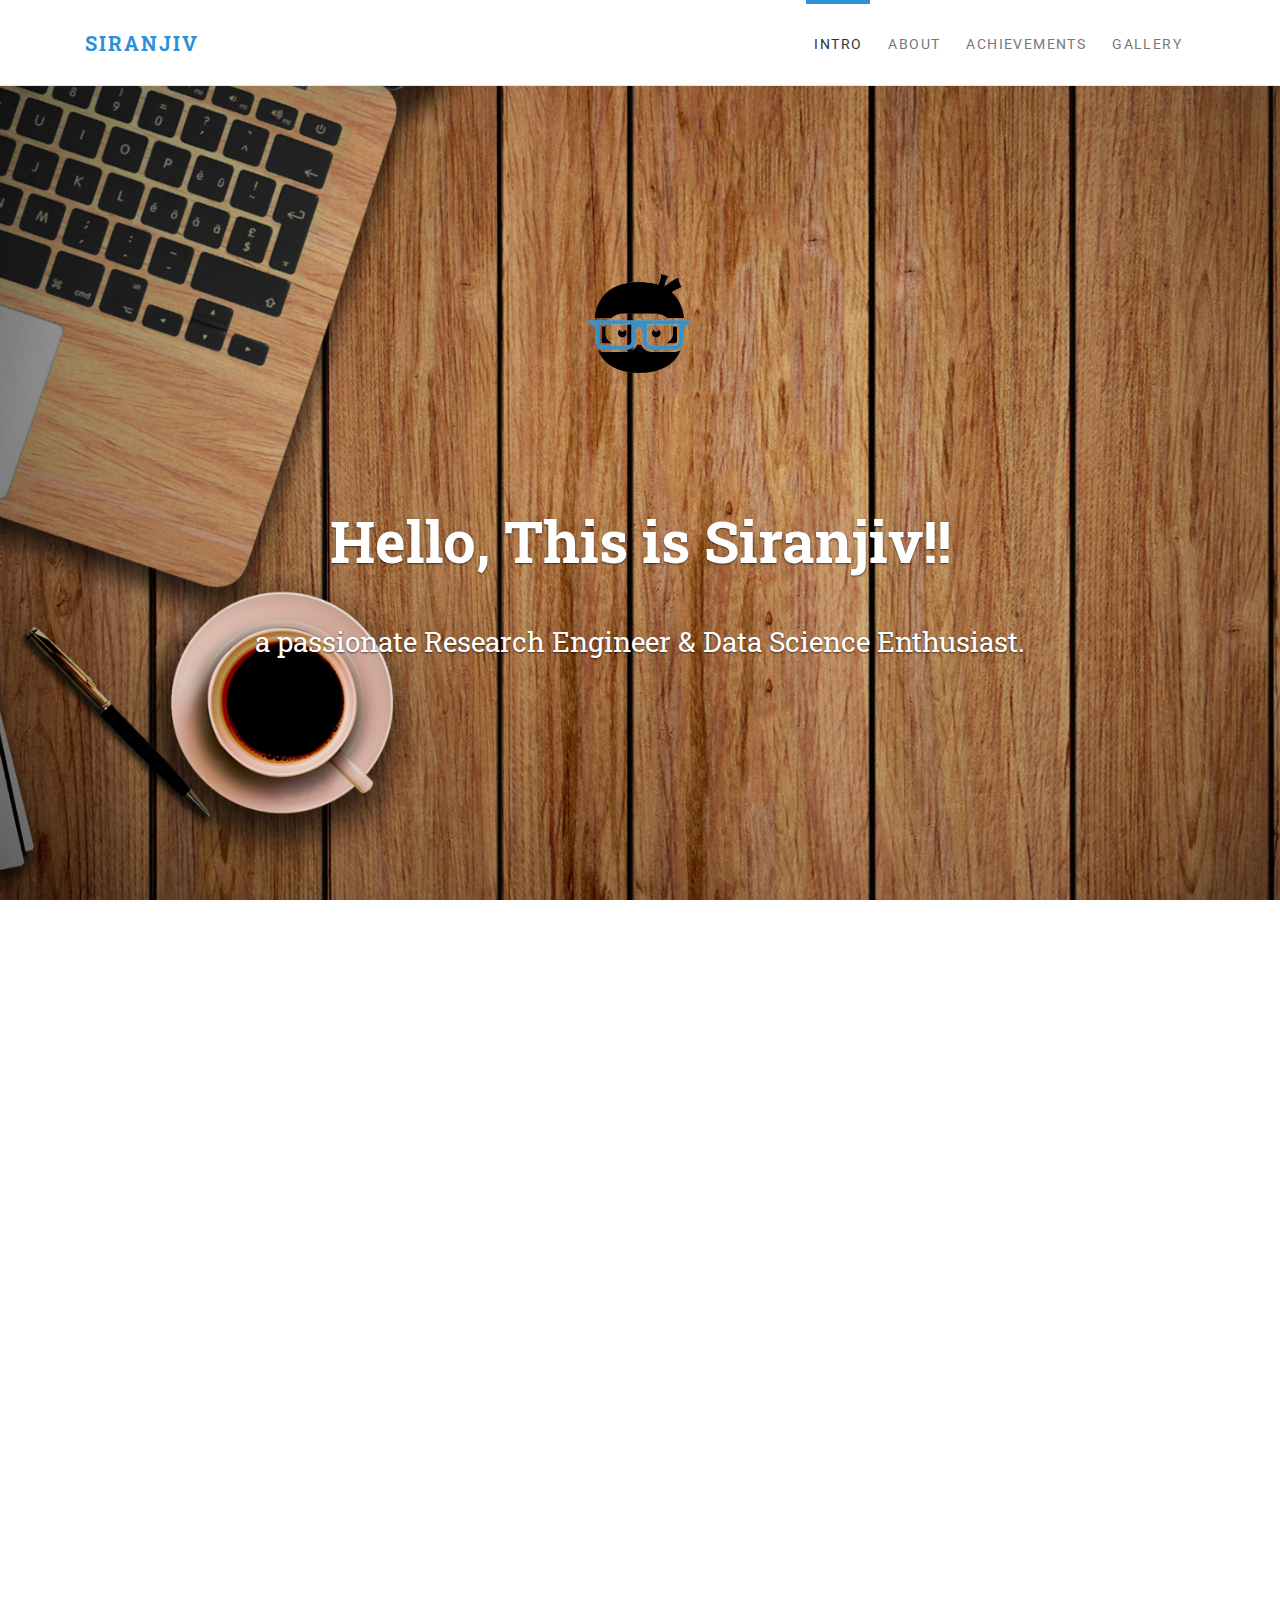
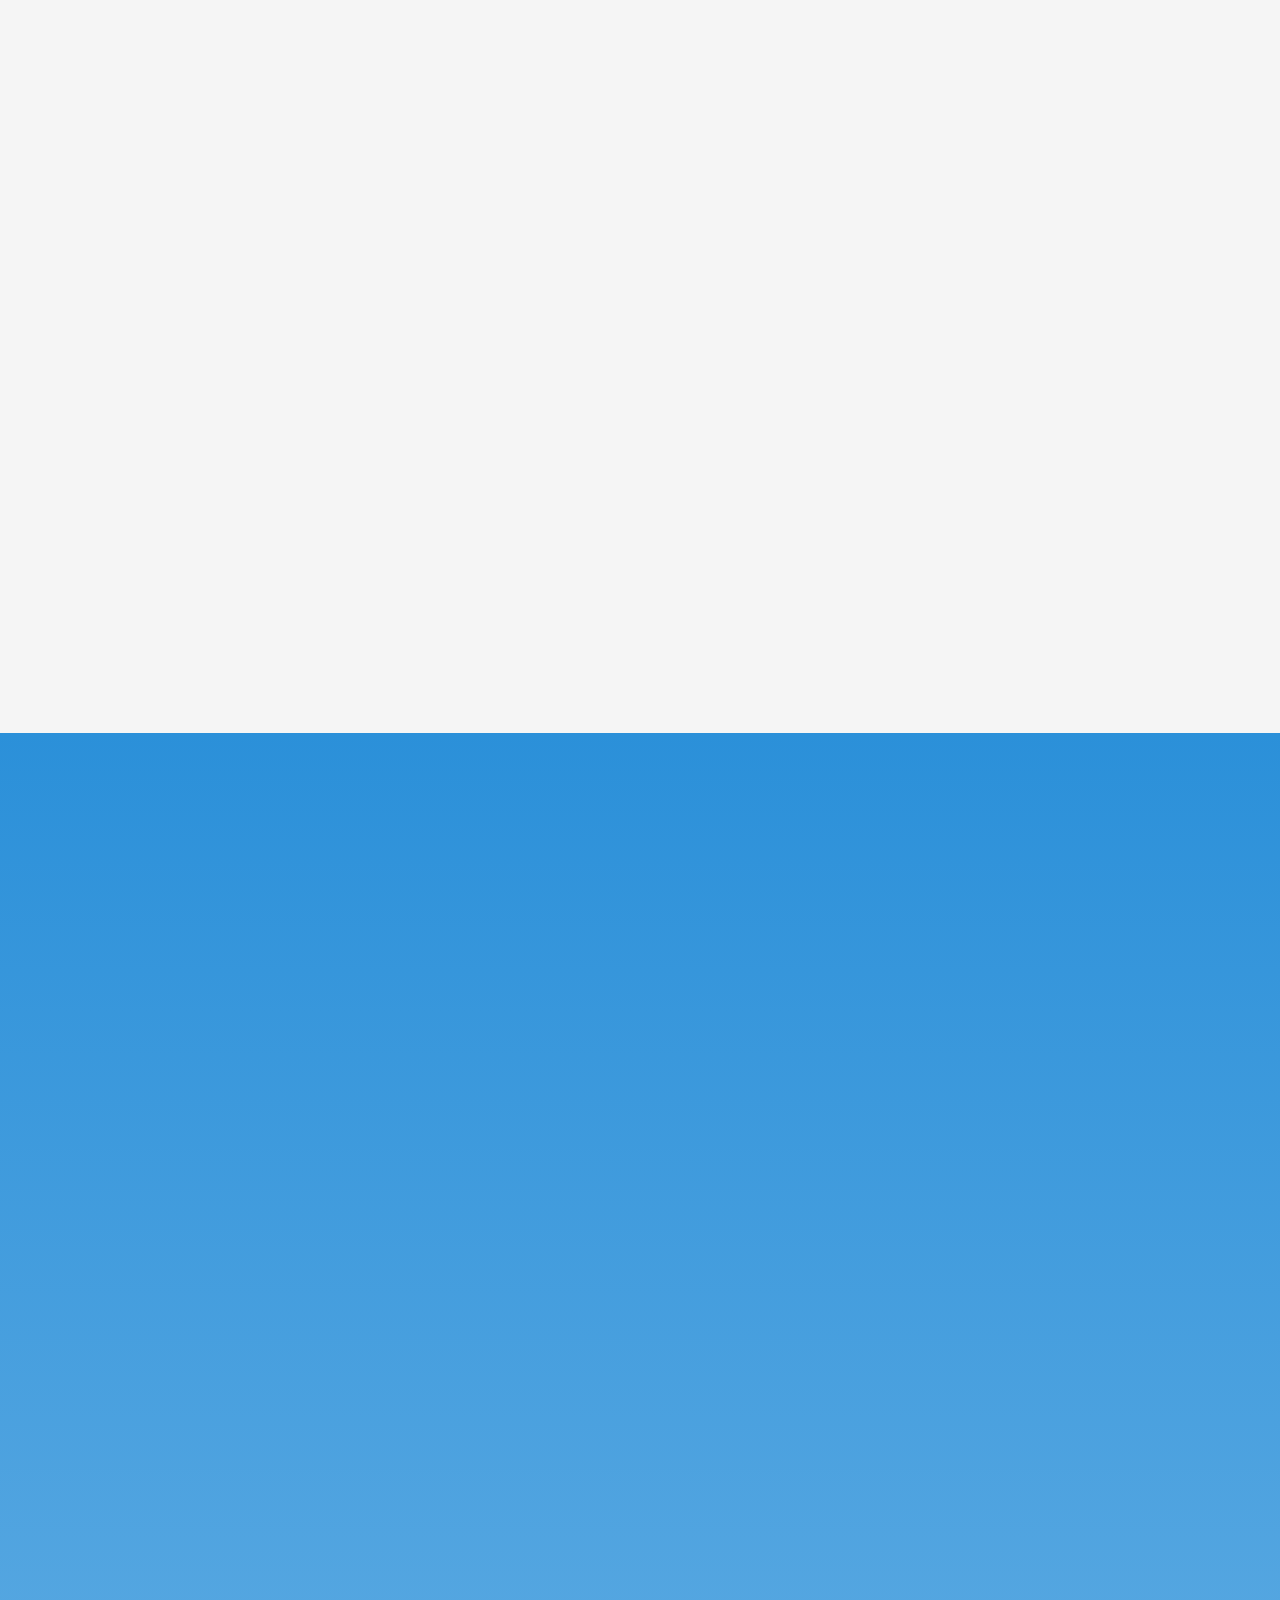
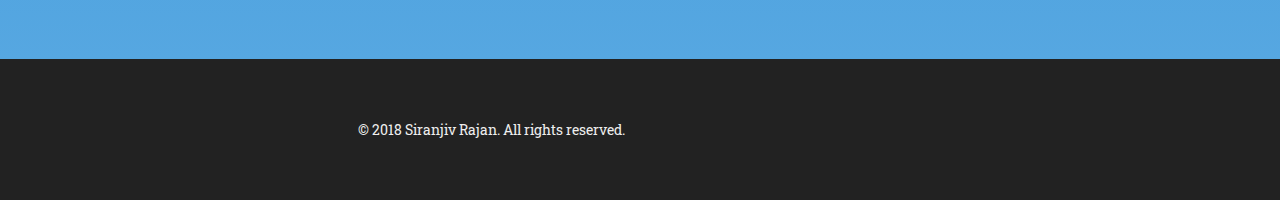
==== index.html @ e450a77a "siranjiv portfolio initial commit" ====
<!DOCTYPE html>
<html>

<!-- Mirrored from kishore-devaraj.github.io/ by HTTrack Website Copier/3.x [XR&CO'2014], Sat, 06 Oct 2018 05:33:26 GMT -->
<!-- Added by HTTrack -->
<meta http-equiv="content-type" content="text/html;charset=utf-8" />
<!-- /Added by HTTrack -->

<head>
  <meta charset="utf-8">
  <meta http-equiv="X-UA-Compatible" content="IE=edge">
  <title>Siranjiv Rajan Portfolio</title>
  <meta name="description" content="">
  <meta name="viewport" content="width=device-width, initial-scale=1">
  <meta name="robots" content="all,follow">


  <!-- Bootstrap CSS-->
  <link rel="stylesheet" href="vendor/bootstrap/css/bootstrap.min.css">
  <!-- Font Awesome CSS-->
  <link rel="stylesheet" href="vendor/font-awesome/css/font-awesome.min.css">
  <!-- Google fonts - Roboto + Roboto Slab-->
  <link rel="stylesheet" href="https://fonts.googleapis.com/css?family=Roboto+Slab:400,700%7CRoboto:400,700,300">
  <!-- owl carousel-->
  <link rel="stylesheet" href="vendor/owl.carousel/assets/owl.carousel.css">
  <link rel="stylesheet" href="vendor/owl.carousel/assets/owl.theme.default.css">
  <!-- animate.css-->
  <link rel="stylesheet" href="vendor/animate.css/animate.css">
  <!-- theme stylesheet-->
  <link rel="stylesheet" href="css/style.default.css" id="theme-stylesheet">
  <!-- Custom stylesheet - for your changes-->
  <link rel="stylesheet" href="css/custom.css">
  <!-- Favicon-->
  <link rel="shortcut icon" href="img/ninja_logo.png">
  <!-- Tweaks for older IEs-->
  <!--[if lt IE 9]>
        <script src="https://oss.maxcdn.com/html5shiv/3.7.3/html5shiv.min.js"></script>
        <script src="https://oss.maxcdn.com/respond/1.4.2/respond.min.js"></script><![endif]-->
</head>

<body>
  <!-- Reference item-->
  <!-- navbar-->
  <header class="header">
    <nav class="navbar navbar-expand-lg fixed-top">
      <div class="container">
        <a href="#intro" class="navbar-brand scrollTo">Siranjiv</a>
        <button type="button" data-toggle="collapse" data-target="#navbarcollapse" aria-controls="navbarSupportedContent"
          aria-expanded="false" aria-label="Toggle navigation" class="navbar-toggler navbar-toggler-right">
          <span class="fa fa-bars"></span>
        </button>
        <div id="navbarcollapse" class="collapse navbar-collapse">
          <ul class="navbar-nav ml-auto">
            <li class="nav-item">
              <a href="#intro" class="nav-link link-scroll">Intro</a>
            </li>
            <li class="nav-item">
              <a href="#about" class="nav-link link-scroll">About</a>
            </li>
            <li class="nav-item">
              <a href="#achievements" class="nav-link link-scroll">Achievements</a>
            </li>
            <!-- <li class="nav-item">
              <a href="#experiences" class="nav-link link-scroll">Life Experiences</a>
            </li> -->
            <li class="nav-item">
              <a href="#services" class="nav-link link-scroll">Gallery</a>
            </li>
            <!-- <li class="nav-item">
              <a href="#contact" class="nav-link link-scroll">Contact</a>
            </li> -->
          </ul>
        </div>
      </div>
    </nav>
  </header>


  <!-- Intro -->
  <section id="intro" style="background: url(img/home_3500-min.jpg) center center no-repeat; background-size: cover;"
    class="intro-section pb-2">
    <div class="container text-center">
      <div data-animate="fadeInDown" class="logo">
        <img src="img/ninja_logo.png" alt="logo" width="130">
      </div>
      <h1 data-animate="fadeInDown" class="text-shadow mb-5">Hello, This is Siranjiv!!</h1>
      <p data-animate="slideInUp" class="h3 text-shadow text-400">a passionate Research Engineer & Data Science
        Enthusiast.
      </p>
    </div>
  </section>

  <!-- About -->
  <section id="about" class="about-section">
    <div class="container">
      <header class="text-center">
        <h2 data-animate="fadeInDown" class="title">About me</h2>
      </header>
      <div class="row">
        <div data-animate="fadeInUp" class="col-lg-6">
          <p></p>Hii, This is Siranjiv</p>
          <p>
            I am a web developer and a Research & Development Engineer, who wants to build intelligent systems.
            I always want to have a lot of breadth and depth in my knowledge.
            I had built web applications, prediction systems, web APIs and spark batches in my projects at Infoview
            Technologies.
            I had been involved in the development of Intelligent systems like developed intelligent system like
            Maya(chatbot), mailling system(IV-mail) and Rule Engine.
          </p>

          <p>
            I am a social person and love to make new friends. I belive that this quality had helped me tp become a
            leader at young age.
            I love leadership and always want to influence people.
            I was the class representative in the first two years. It is during this time I started loving
            the job of being a leader. I further became the placement representative and played an important role in
            igniting
            students' minds in getting set with their career.
          </p>

          <p>
            I play FootBall and Cricket. I love to paint. I always love to read books.
          </p>



        </div>
        <div data-animate="fadeInUp" class="col-lg-6">
          <div class="skill-item">
            <div class="progress-title">Node Js</div>
            <div class="progress">
              <div role="progressbar" style="width: 90%" aria-valuenow="90" aria-valuemin="0" aria-valuemax="100" class="progress-bar progress-bar-skill1"></div>
            </div>
          </div>
          <div class="skill-item">
            <div class="progress-title">Java</div>
            <div class="progress">
              <div role="progressbar" style="width: 85%" aria-valuenow="85" aria-valuemin="0" aria-valuemax="100" class="progress-bar progress-bar-skill2"></div>
            </div>
          </div>
          <div class="skill-item">
            <div class="progress-title">Python</div>
            <div class="progress">
              <div role="progressbar" style="width: 85%" aria-valuenow="73" aria-valuemin="0" aria-valuemax="100" class="progress-bar progress-bar-skill4"></div>
            </div>
          </div>
          <div class="skill-item">
            <div class="progress-title">Mongo DB</div>
            <div class="progress">
              <div role="progressbar" style="width: 75%" aria-valuenow="70" aria-valuemin="0" aria-valuemax="100" class="progress-bar progress-bar-skill5"></div>
            </div>
          </div>
          <div class="skill-item">
            <div class="progress-title">Cassandra</div>
            <div class="progress">
              <div role="progressbar" style="width: 68%" aria-valuenow="65" aria-valuemin="0" aria-valuemax="100" class="progress-bar progress-bar-skill6"></div>
            </div>
          </div>
          <div class="skill-item">
            <div class="progress-title">React Js</div>
            <div class="progress">
              <div role="progressbar" style="width: 67%" aria-valuenow="75" aria-valuemin="0" aria-valuemax="100" class="progress-bar progress-bar-skill3"></div>
            </div>
          </div>
        </div>
        <div data-animate="fadeInUp" class="col-sm-6 mx-auto mt-5">
          <img src="img/gallery/me.jpg" alt="This is me" class="image rounded-circle img-fluid">
        </div>
      </div>
    </div>
  </section>

  <!-- Achievements -->
  <section id="achievements" class="achievements-section bg-gray">
    <div class="container">
      <div class="col-sm-12">
        <div class="mb-5 text-center">
          <h2 data-animate="fadeInUp" class="title">Achivements</h2>
          <p data-animate="fadeInUp" class="lead"></p>
        </div>
        <div id="detail">
          <div class="row">
            <div class="col-lg-10 mx-auto">
              <span class="close">×</span>
              <div id="detail-slider"></div>
              <div class="text-center">
                <h1 id="detail-title" class="title"></h1>
              </div>
              <div id="detail-content"></div>
            </div>
          </div>
        </div>
        <!-- Reference detail-->
        <div id="achievements-masonry" data-animate="fadeInUp">
          <div class="row">
            <div data-category="webdesign" class="reference-item col-lg-6
             col-md-6">
              <div class="reference">
                <a href="#">
                  <img src="img/gallery/CEO.jpg" alt="" class="img-fluid">
                  <!-- <div class="overlay">
                    <div class="inner">
                      <h3 class="h4 reference-title">Challenges at Infoview</h3>
                      <p></p>
                    </div>
                  </div> -->
              </div>
            </div>
            </a>
            <div data-category="webdesign" class="reference-item col-lg-6 col-md-6">
              <p>This is one of the proudest moment of my life. Meeting the CEOs ‘Cheran Chandrasekaran’ and
                ‘Subramanya Natarajan’ spending three days with
                them made me learn a lot from them.</p>
              <p> I got a chance to spend time with them closely and understood a lot about their life experiences, how
                they
                faced their failures and their attitude towards success and failures.</p>
              </p>
            </div>
          </div>
          <br>
          <br>
          <div class="row">

            <div data-category="webdesign" class="reference-item col-lg-6 col-md-6">
              <p>This picture was taken during Leadership Meet, at Kumarakoam Lake Resort, Cochin on March 10,11,12
                2018.
                I felt elated when I was selected one among the 24 employees selected from the whole company to be
                recognized as future
                leaders. With merely one and a half years of experience, I was the only one with that experience in
                this leadership meet.
                I always believed that I had leadership abilities and this incident made me believe even stronger in my
                abilities
                as a leader.
              </p>
              <!-- <p class="buttons text-center"><a href="javascript:void(0);" class="btn btn-outline-primary"><i class="fa fa-globe"></i> Visit website</a> -->
              <!-- <a href="javascript:void(0);" class="btn btn-outline-primary"><i class="fa fa-download"></i> Download case study</a> -->
              </p>
            </div>
            <div data-category="webdesign" class="reference-item col-lg-6
                   col-md-6">
              <div class="reference">
                <a href="#">
                  <img src="img/gallery/LeadershipMeet.jpg" alt="" class="img-fluid">
                  <!-- <div class="overlay">
                    <div class="inner">
                      <h3 class="h4 reference-title">Infopulse vol II</h3>
                      <p></p>
                    </div>
                  </div> -->
              </div>
            </div>
            </a>
          </div>
          <br>
          <br>
          <div class="row">
            <div data-category="webdesign" class="reference-item col-lg-6
                         col-md-6">
              <div class="reference">
                <a href="#">
                  <img src="img/gallery/Infopulse.jpg" alt="" class="img-fluid" style="width:50%">
                  <!-- <div class="overlay">
                    <div class="inner">
                      <h3 class="h4 reference-title">Challenges at Infoview</h3>
                      <p></p>
                    </div>
                  </div> -->
              </div>
            </div>
            </a>
            <div data-category="webdesign" class="reference-item col-lg-6 col-md-6">
              <p>My First Project 'GreenEye' in Infoview fetched me with great recognition in the company. </p>
              <p>The Product consisted of 10 members with both experienced and fresh working professionals, designing
                and developing
                a project Management Tool with AI features. Even though, I was a freshman, my manager was very
                impressed
                by the great commitment I showed towards my work. My inquisitiveness, along with the perfection in
                delivering
                the product made me the best performer of the team.</p>
              <p>I developed features like Automatic Story Creation and Issue Status Prediction. The product was a
                success and
                our team was honored for that in the Infoview Magazine, the InfoPulse Vol II.</p>
              <!-- <p class="buttons text-center"><a href="javascript:void(0);" class="btn btn-outline-primary"><i class="fa fa-globe"></i> Visit website</a> -->
              <!-- <a href="javascript:void(0);" class="btn btn-outline-primary"><i class="fa fa-download"></i> Download case study</a> -->
              </p>
            </div>
          </div>
          <br>
          <br>
        </div>
  </section>


  <!-- Life Experience -->


  <!-- Services-->
  <section id="services" class="bg-gradient services-section">
    <div class="container">
      <div class="col-sm-12">
        <div class="mb-5 text-center">
          <h2 data-animate="fadeInUp" class="title">Gallery</h2>
          <p data-animate="fadeInUp" class="lead"></p>
        </div>
        <!-- <ul id="filter" data-animate="fadeInUp">
                <li class="active"><a href="#" data-filter="all">All</a></li>
                <li><a href="#" data-filter="webdesign">Webdesign</a></li>
                <li><a href="#" data-filter="seo">SEO</a></li>
                <li><a href="#" data-filter="marketing">Marketing</a></li>
                <li><a href="#" data-filter="other">Other</a></li>
              </ul> -->
        <div id="detail">
          <div class="row">
            <div class="col-lg-10 mx-auto">
              <span class="close">×</span>
              <div id="detail-slider"></div>
              <div class="text-center">
                <h1 id="detail-title" class="title"></h1>
              </div>
              <div id="detail-content"></div>
            </div>
          </div>
        </div>
        <!-- Reference detail-->
        <div id="services-masonry" data-animate="fadeInUp">
          <div class="row">
            <div data-category="webdesign" class="reference-item col-lg-3 col-md-6">
              <div class="reference">
                <a href="#">
                  <img src="img/gallery/haptics.jpg" alt="" class="img-fluid">
                  <div class="overlay">
                    <div class="inner">
                      <h3 class="h4 reference-title">Haptics Workshop</h3>
                      <p>At kriya Event in PSG college</p>
                    </div>
                  </div>
                </a>
                <div data-images="img/projects/Coffee/Coffee_Home.png,
                          img/projects/Coffee/Coffee_SignIn.png,
                          img/projects/Coffee/Coffee_createChannel.png,
                          img/projects/Coffee/Coffee_RightSidePanel.png"
                  class="sr-only reference-description">
                  <p></p>
                  <p></p>
                  <!-- <p class="buttons text-center"><a href="javascript:void(0);" class="btn btn-outline-primary"><i class="fa fa-globe"></i> Visit website</a> -->
                  <!-- <a href="javascript:void(0);" class="btn btn-outline-primary"><i class="fa fa-download"></i> Download case study</a> -->
                  </p>
                </div>
              </div>
            </div>
            <div data-category="seo" class="reference-item col-lg-3 col-md-6">
              <div class="reference">
                <a href="#">
                  <img src="img/gallery/IEOM-1.jpg" alt="" class="img-fluid">
                  <div class="overlay">
                    <div class="inner">
                      <h3 class="h4 reference-title">International Conference</h3>
                      <p>Malaysia</p>
                    </div>
                  </div>
                </a>
              </div>
            </div>
            <div data-category="marketing" class="reference-item col-lg-3 col-md-6">
                <div class="reference">
                  <a href="#">
                    <img src="img/gallery/i-sym.jpeg" alt="" class="img-fluid">
                    <div class="overlay">
                      <div class="inner">
                        <h3 class="h4 reference-title">Paper Presentation</h3>
                        <p>I SYM</p>
                      </div>
                    </div>
                  </a>
                </div>
              </div>

            <div data-category="marketing" class="reference-item col-lg-3 col-md-6">
                <div class="reference">
                  <a href="#">
                    <img src="img/gallery/electricity.jpg" alt="" class="img-fluid">
                    <div class="overlay">
                      <div class="inner">
                        <h3 class="h4 reference-title">Electricity Bill Generator</h3>
                        <p></p>
                      </div>
                    </div>
                  </a>
                </div>
              </div>
              
                <div data-category="marketing" class="reference-item col-lg-3 col-md-6">
                    <div class="reference">
                      <a href="#">
                        <img src="img/gallery/IMG-20140817-WA0013.jpg" alt="" class="img-fluid">
                        <div class="overlay">
                          <div class="inner">
                            <h3 class="h4 reference-title">Our short film team</h3>
                            <p>Tatroam Tookroam</p>
                          </div>
                        </div>
                      </a>
                    </div>
                  </div>
                <div data-category="marketing" class="reference-item col-lg-3 col-md-6">
              <div class="reference">
                <a href="#">
                  <img src="img/gallery/football.jpg" alt="" class="img-fluid">
                  <div class="overlay">
                    <div class="inner">
                      <h3 class="h4 reference-title">FootBall</h3>
                      <p>Me along with my team</p>
                    </div>
                  </div>
                </a>
              </div>
            </div>
            
            <div data-category="marketing" class="reference-item col-lg-3 col-md-6">
              <div class="reference">
                <a href="#">
                  <img src="img/gallery/tennis.jpg" alt="" class="img-fluid">
                  <div class="overlay">
                    <div class="inner">
                      <h3 class="h4 reference-title">Tennis</h3>
                      <p>With my twin bro</p>
                    </div>
                  </div>
                </a>
              </div>
            </div>
            
            <div data-category="marketing" class="reference-item col-lg-3 col-md-6">
              <div class="reference">
                <a href="#">
                  <img src="img/gallery/JavaCertification.jpeg" alt="" class="img-fluid">
                  <div class="overlay">
                    <div class="inner">
                      <h3 class="h4 reference-title">Java Certification</h3>
                      <p>NIIT, Bommanahalli</p>
                    </div>
                  </div>
                </a>
              </div>
            </div>
          </div>
        </div>
      </div>
    </div>
    </div>
    </div>
    <!-- <div class="container">
          <header class="text-center">
            <h2 data-animate="fadeInDown" class="title">Services</h2>
          </header>
          <div class="row services text-center">
            <div data-animate="fadeInUp" class="col-lg-4">
              <div class="icon"><i class="fa fa-html5"></i></div>
              <h3 class="heading mb-3 text-400">Single Page Application</h3>
              <p class="text-left description">I develop fully responsive and highly intuitive Single Page Application using front-end javascript framework such as React, Redux or framework of your choice with refined UI/UX experience to make your users feel at home, both for contract or hourly based service.</p>
            </div>
            <div data-animate="fadeInUp" class="col-lg-4">
              <div class="icon"><i class="fa fa-cubes"></i></div>
              <h3 class="heading mb-3 text-400">Scalable Web Services</h3>
              <p class="text-left description">Apart from front-end development, I also provide assistance in create scalable RESTful web services, persistence web socket connections, peer to peer real time communications deployed in cloud platforms such as Amazon EC2 Containers, Amazon Elastic Bean or Google App Engine using Express.js, Spring Boot or Django Rest Framework.</p>
            </div>
            <div data-animate="fadeInUp" class="col-lg-4">
              <span class="icon"><i class="fa fa-mobile-phone"></i></span>
              
              <h3 class="heading mb-3 text-400">X-Platform Mobile Apps</h3>
              <p class="text-left description">Recently I have started to investigate on React Native to create mobile application both for iOS and Android using technology stack of reselectors, redux and relay which offers performance par equal to that of the native ones. For those who want to cut down both cost and time of creating cross platform mobile application, you are just a section away of achieving your goal ;)</p>
            </div>
          </div>
          <hr data-animate="fadeInUp">
          <div data-animate="fadeInUp" class="text-center">
            <p class="lead">Would you like to know more or just discuss something?</p>
            <p><a href="#contact" class="btn btn-outline-light link-scroll">Contact me</a></p>
          </div>
        </div> -->
  </section>





  <!-- Map-->
  <!-- <div id="map"></div> -->
  <footer class="main-footer">
    <div class="container">
      <div class="row">
        <!-- <div class="col-md-6 text-center text-lg-left">
          <p class="social">
            <a href="https://www.linkedin.com/in/kishore-devaraj" target="_newtab" rel="noopener noreferrer" class="external facebook wow fadeInUp">
              <i class="fa fa-linkedin"></i>
            </a>
            <a href="https://github.com/kishore-devaraj" target="_newtab" rel="noopener noreferrer" data-wow-delay="0.2s"
              class="external instagram wow fadeInUp">
              <i class="fa fa-github"></i>
            </a>
            <a href="https://twitter.com/kishoregrylls" target="_newtab" rel="noopener noreferrer" data-wow-delay="0.4s"
              class="external facebook wow fadeInUp">
              <i class="fa fa-twitter"></i>
            </a>
            <a href="https://stackoverflow.com/users/8477549/kishore-devaraj" target="_newtab" rel="noopener noreferrer"
              data-wow-delay="0.6s" class="email wow fadeInUp">
              <i class="fa fa-stack-overflow"></i>
            </a>
          </p>
        </div> -->
        <!-- /.6-->
        <div class="col-md-6 text-center text-lg-right mt-4 mt-lg-0">
          <p>© 2018 Siranjiv Rajan. All rights reserved.</p>
        </div>
        <!-- <div class="col-12 mt-4">
            <p class="template-bootstrapious">Designed by <a href="https://www.bootstrapious.com">Bootstrapious</a>
              <!-- Please do not remove the backlink to us unless you support further theme's development at https://bootstrapious.com/donate. It is part of the license conditions. Thank you for understanding :)-->
        <!-- </p>
          </div> -->
      </div>
    </div>
  </footer>
  <!-- <button type="button" data-toggle="collapse" data-target="#style-switch" id="style-switch-button" class="btn btn-primary btn-sm hidden-xs hidden-sm"><i class="fa fa-cog fa-2x"></i></button> -->
  <div id="style-switch" class="collapse">
    <h4 class="text-uppercase">Select theme colour</h4>
    <form class="mb-3">
      <select name="colour" id="colour" class="form-control">
        <option value="">select colour variant</option>
        <option value="sea">sea</option>
        <option value="turquoise">turquoise</option>
        <option value="red">red</option>
        <option value="pink">pink</option>
        <option value="green">green</option>
        <option value="violet">violet</option>
      </select>
    </form>
    <!-- <p><img src="img/template-mac.png" alt="" class="img-fluid"></p>
      <p class="text-muted text-small">Stylesheet switching is done via JavaScript and can cause a blink while page loads. This will not happen in your production code.</p> -->
  </div>
  <!-- JavaScript files-->
  <script src="vendor/jquery/jquery.min.js"></script>
  <script src="vendor/popper.js/umd/popper.min.js"> </script>
  <script src="vendor/bootstrap/js/bootstrap.min.js"></script>
  <script src="vendor/jquery.cookie/jquery.cookie.js"> </script>
  <script src="vendor/owl.carousel/owl.carousel.min.js"></script>
  <script src="vendor/waypoints/lib/jquery.waypoints.min.js"></script>
  <script src="vendor/jquery.counterup/jquery.counterup.js"></script>
  <!-- <script src="https://maps.googleapis.com/maps/api/js?key=AIzaSyBu5nZKbeK-WHQ70oqOWo-_4VmwOwKP9YQ"></script> -->
  <script src="js/front.js"></script>
</body>

<!-- Mirrored from kishore-devaraj.github.io/ by HTTrack Website Copier/3.x [XR&CO'2014], Sat, 06 Oct 2018 05:33:34 GMT -->

</html>
---- css/style.default.css ----
/* 
========================================= 
========================================= 

Bootstrapious Boilerplate Template

========================================= 
========================================= */
/*
*
* =====================
* GENERAL
* =====================
*
*/
[data-animate] {
  visibility: hidden;
}

.animated {
  visibility: visible;
  -webkit-animation-duration: 1.5s;
  animation-duration: 1.5s;
}

body {
  color: #555;
}

p {
  color: #555;
}

section {
  padding: 60px 0;
  position: relative;
}

.text-bold {
  font-weight: 700;
}

.text-small {
  font-size: 0.9rem;
}

.text-shadow {
  text-shadow: 0 1px 2px rgba(0, 0, 0, 0.6);
}

.text-300 {
  font-weight: 300 !important;
}

.text-400 {
  font-weight: 400 !important;
}

.text-500 {
  font-weight: 500 !important;
}

.title {
  display: inline-block;
  font-size: 2.9rem;
  font-weight: 100;
  padding: 10px 0;
  margin-bottom: 44px;
  text-align: center;
  border-bottom: solid 1px #ccc;
  border-top: solid 1px #ccc;
  text-transform: uppercase;
  letter-spacing: 0.1em;
  line-height: 1.2;
  color: #555;
  margin-top: 20px;
  letter-spacing: 0;
}

.title span {
  font-size: 2.5rem;
}

.bg-gradient {
  background: -webkit-gradient(linear, left top, left bottom, from(#2b90d9), to(#56a7e1)) !important;
  background: linear-gradient(to bottom, #2b90d9, #56a7e1) !important;
  color: #fff;
}

.bg-gradient * {
  color: inherit;
}

.bg-gray {
  background: #f5f5f5;
}

.dark-mask {
  position: absolute;
  top: 0;
  left: 0;
  width: 100%;
  height: 100%;
  background: #000;
  opacity: 0.4;
  z-index: -1;
}

.parallax {
  background-size: cover !important;
  -webkit-transition: all 0.1s !important;
  transition: all 0.1s !important;
}

/*
*
* =====================
* NAVBAR
* =====================
*
*/
nav.navbar {
  padding-top: 0;
  padding-bottom: 0;
  background: #fff;
  border-bottom: 1px solid #e6e6e6;
}

@media (max-width: 991.98px) {
  nav.navbar {
    padding-top: 15px;
    padding-bottom: 15px;
  }
}

nav.navbar .navbar-brand {
  text-transform: uppercase;
  letter-spacing: 0.1em;
  font-weight: 700;
  font-family: "Roboto Slab", serif;
}

nav.navbar a.nav-link {
  text-transform: uppercase;
  letter-spacing: 0.1em;
  margin: 0 5px;
  color: #777;
  padding-top: 30px;
  padding-bottom: 30px;
  border-top: 4px solid transparent;
  -webkit-transition: all 0.3s;
  transition: all 0.3s;
  font-size: 0.875rem;
}

@media (max-width: 991.98px) {
  nav.navbar a.nav-link {
    padding-top: 0.7rem;
    padding-bottom: 0.7rem;
    border: none;
  }
}

nav.navbar a.nav-link.active, nav.navbar a.nav-link:hover {
  color: #333;
  border-top-color: #2b90d9;
}

@media (max-width: 1199.98px) {
  nav.navbar a.nav-link.active, nav.navbar a.nav-link:hover {
    color: #2b90d9;
  }
}

/*
*
* =====================
* INTRO
* =====================
*
*/
.intro-section {
  padding-top: 150px;
  color: #fff;
}

.intro-section .logo, .intro-section p {
  margin-bottom: 120px;
}

@media (min-width: 992px) {
  .intro-section {
    min-height: 100vh;
    display: -webkit-box;
    display: -ms-flexbox;
    display: flex;
    -webkit-box-align: center;
    -ms-flex-align: center;
    align-items: center;
  }
}

/*
*
* =====================
* ABOUT
* =====================
*
*/
.about-section .skill-item {
  margin-bottom: 20px;
}

.about-section .progress-title {
  font-weight: 300;
  text-transform: uppercase;
  letter-spacing: 0.1em;
}

.about-section .progress {
  height: 30px;
  border-radius: 0;
}

.about-section .progress .progress-bar {
  background: #2b90d9;
}

.about-section .progress .progress-bar-skill1 {
  background: #81bde9;
}

.about-section .progress .progress-bar-skill2 {
  background: #6cb2e5;
}

.about-section .progress .progress-bar-skill3 {
  background: #56a7e1;
}

.about-section .progress .progress-bar-skill4 {
  background: #419bdd;
}

/*
*
* =====================
* SERVICES
* =====================
*
*/
.services-section hr {
  border-color: #fff;
}

.services-section .icon {
  font-size: 3.5rem;
  text-shadow: 5px 5px 0 #2074b1;
}

.services-section p.description {
  font-size: 0.9rem;
}

/*
*
* =====================
* TESTIMONIALS
* =====================
*
*/
.testimonials {
  padding: 0;
  margin-bottom: 40px;
}

.testimonials .item {
  list-style-type: none;
  margin: 0 5px;
  background: #fff;
  padding-bottom: 60px;
}

.testimonials .item .testimonial {
  position: relative;
  padding: 20px;
}

.testimonials .item .testimonial::after {
  display: block;
  clear: both;
  content: "";
}

.testimonials .item .testimonial .text {
  color: #999;
  margin-bottom: 40px;
}

.testimonials .item .testimonial .text p {
  color: inherit;
}

.testimonials .item .testimonial .bottom {
  position: absolute;
  left: 0;
  bottom: 0;
  width: 100%;
  padding: 20px;
  height: 50px;
}

.testimonials .item .testimonial .bottom .icon {
  color: #2b90d9;
  font-size: 30px;
  float: left;
  width: 20%;
}

.testimonials .item .testimonial .name-picture {
  float: right;
  width: 80%;
  text-align: right;
}

.testimonials .item .testimonial .name-picture h5 {
  font-size: 1rem;
  text-transform: uppercase;
  letter-spacing: 0.1em;
  color: #777;
}

.testimonials .item .testimonial .name-picture p {
  color: #6c757d;
  margin: 0;
  font-size: 0.875rem;
}

.testimonials .item .testimonial .name-picture img {
  float: right;
  width: 60px;
  border-radius: 30px;
  margin-left: 10px;
}

.equalize-height .owl-stage {
  display: -webkit-box;
  display: -ms-flexbox;
  display: flex;
  -webkit-box-align: stretch;
  -ms-flex-align: stretch;
  align-items: stretch;
}

.equalize-height .owl-stage .owl-item .item {
  height: 100%;
}

.equalize-height .owl-stage .owl-item .full-height {
  height: 100%;
}

.full-height {
  height: 100% !important;
}

/*
*
* =====================
* SHOWCASE
* =====================
*
*/
.statistics-section {
  padding-top: 120px;
  padding-bottom: 120px;
  position: relative;
  z-index: 1;
}

.statistics-section .icon {
  display: inline-block;
  width: 50px;
  height: 50px;
  color: #fff;
  line-height: 50px;
  border-radius: 25px;
  border: solid 1px #fff;
}

.statistics-section h5 {
  font-family: "Roboto", sans-serif;
}

.statistics-section .counter {
  font-weight: 300;
  font-size: 2.5rem;
}

/*
*
* =====================
* REFERENCES
* =====================
*
*/
#filter {
  text-align: center;
  margin: 20px 0;
  padding: 0;
}

#filter li {
  display: inline-block;
  list-style-type: none;
  font-family: "Roboto Slab", serif;
  margin-bottom: 30px;
  border-top: solid 1px #2b90d9;
  border-bottom: solid 1px #2b90d9;
  margin: 0 10px 20px;
  -webkit-transition: all 0.3s;
  transition: all 0.3s;
}

#filter li a {
  display: inline-block;
  padding: 10px;
  background: none;
  border: none;
  cursor: pointer;
  color: #2b90d9;
  outline: none;
  -webkit-transition: all 0.3s;
  transition: all 0.3s;
}

#filter li.active, #filter li:hover {
  border: none;
}

#filter li.active a, #filter li:hover a {
  color: #fff;
  text-decoration: none;
  background: #2b90d9;
}

.reference {
  margin-bottom: 30px;
  overflow: hidden;
}

@media (max-width: 767.98px) {
  .reference {
    max-width: 350px;
    margin: 0 auto;
    margin-bottom: 30px;
  }
}

.reference a {
  width: 100%;
  height: 100%;
  position: relative;
  display: block;
}

.reference h3 {
  font-weight: 400;
}

.reference img {
  -webkit-transition: all 0.3s;
  transition: all 0.3s;
}

.reference .overlay {
  background: rgba(0, 0, 0, 0.7);
  width: 100%;
  height: 100%;
  position: absolute;
  top: 0;
  left: 0;
  display: -webkit-box;
  display: -ms-flexbox;
  display: flex;
  -webkit-box-align: center;
  -ms-flex-align: center;
  align-items: center;
  -webkit-box-pack: center;
  -ms-flex-pack: center;
  justify-content: center;
  align-items: center;
  text-align: center;
  color: #fff;
  opacity: 0;
  -webkit-transition: all 0.4s;
  transition: all 0.4s;
  -webkit-transform: translateY(100%);
  transform: translateY(100%);
  padding: 15px;
}

.reference .overlay p {
  color: #fff;
}

.reference .reference-title {
  text-transform: uppercase;
  letter-spacing: 0.1em;
}

.reference:hover img {
  -webkit-transform: scale(1.2);
  transform: scale(1.2);
}

.reference:hover .overlay {
  opacity: 1;
  -webkit-transform: none;
  transform: none;
}

#detail {
  display: none;
}

#detail .btn {
  margin: 10px;
}

#detail .close {
  position: absolute;
  right: 0;
  z-index: 999;
  display: block;
  width: 50px;
  height: 50px;
  margin-bottom: 20px;
  font-size: 3rem;
  opacity: 0.3;
  -webkit-transition: all 0.3s;
  transition: all 0.3s;
}

#detail .close:hover {
  opacity: 1;
}

#detail-slider {
  margin-top: 50px;
}

/*
*
* =====================
* CUSTOEMRS
* =====================
*
*/
.customers-section img {
  padding: 10px;
  max-width: 80px;
}

/*
*
* =====================
* CONTACT
* =====================
*
*/
.form-control {
  margin-bottom: 20px;
}

/*
*
* =====================
* MAP
* =====================
*
*/
#map {
  height: 400px;
}

/*
*
* =====================
* FOOTER
* =====================
*
*/
footer.main-footer {
  padding: 60px 0;
  background: #222;
}

footer.main-footer p.social a {
  margin-left: 10px;
  color: #fff;
  display: inline-block;
  width: 45px;
  height: 45px;
  border-radius: 25px;
  line-height: 45px;
  font-size: 1.3rem;
  vertical-align: middle;
  text-align: center;
  -webkit-transition: all 0.3s;
  transition: all 0.3s;
}

footer.main-footer p.social a.facebook {
  background-color: #4460ae;
}

footer.main-footer p.social a.gplus {
  background-color: #c21f25;
}

footer.main-footer p.social a.instagram {
  background-color: #cd4378;
}

footer.main-footer p.social a.email {
  background-color: #4a7f45;
}

footer.main-footer p {
  margin: 0;
  color: #eee;
  font-family: "Roboto Slab", serif;
  font-size: 0.9rem;
}

footer.main-footer p.template-bootstrapious {
  margin-top: 20px;
  text-align: center;
  color: #eee;
  font-size: 0.9rem;
  font-family: "Roboto", sans-serif;
}

footer.main-footer p.template-bootstrapious a {
  color: #999;
}

/*

=====================
STYLE SWITCHER FOR DEMO
=====================

*/
#style-switch-button {
  position: fixed;
  top: 120px;
  left: 0px;
  border-radius: 0;
  z-index: 2;
}

#style-switch {
  width: 300px;
  padding: 20px;
  position: fixed;
  top: 160px;
  left: 0;
  background: #fff;
  border: solid 1px #ced4da;
  z-index: 2000;
}

#style-switch h4 {
  color: #495057;
}

/* =========================================
   THEMING OF BOOTSTRAP COMPONENTS
   ========================================= */
/*
 * 1. NAVBAR
 */
.navbar {
  padding: 0.5rem 1rem;
}

.navbar-brand {
  display: inline-block;
  padding-top: 0.3125rem;
  padding-bottom: 0.3125rem;
  margin-right: 1rem;
  font-size: 1.25rem;
}

.navbar-toggler {
  padding: 0.25rem 0.75rem;
  font-size: 1.25rem;
  line-height: 1;
  border: 1px solid transparent;
  border-radius: 0rem;
}

.navbar-light .navbar-brand {
  color: rgba(0, 0, 0, 0.9);
}

.navbar-light .navbar-brand:hover, .navbar-light .navbar-brand:focus {
  color: rgba(0, 0, 0, 0.9);
}

.navbar-light .navbar-nav .nav-link {
  color: rgba(0, 0, 0, 0.5);
}

.navbar-light .navbar-nav .nav-link:hover, .navbar-light .navbar-nav .nav-link:focus {
  color: rgba(0, 0, 0, 0.7);
}

.navbar-light .navbar-nav .nav-link.disabled {
  color: rgba(0, 0, 0, 0.3);
}

.navbar-light .navbar-nav .show > .nav-link,
.navbar-light .navbar-nav .active > .nav-link,
.navbar-light .navbar-nav .nav-link.show,
.navbar-light .navbar-nav .nav-link.active {
  color: rgba(0, 0, 0, 0.9);
}

.navbar-light .navbar-toggler {
  color: rgba(0, 0, 0, 0.5);
  border-color: rgba(0, 0, 0, 0.1);
}

.navbar-light .navbar-toggler-icon {
  background-image: url("data:image/svg+xml;charset=utf8,%3Csvg viewBox='0 0 30 30' xmlns='http://www.w3.org/2000/svg'%3E%3Cpath stroke='rgba(0, 0, 0, 0.5)' stroke-width='2' stroke-linecap='round' stroke-miterlimit='10' d='M4 7h22M4 15h22M4 23h22'/%3E%3C/svg%3E");
}

.navbar-light .navbar-text {
  color: rgba(0, 0, 0, 0.5);
}

.navbar-dark .navbar-brand {
  color: #fff;
}

.navbar-dark .navbar-brand:hover, .navbar-dark .navbar-brand:focus {
  color: #fff;
}

.navbar-dark .navbar-nav .nav-link {
  color: rgba(255, 255, 255, 0.5);
}

.navbar-dark .navbar-nav .nav-link:hover, .navbar-dark .navbar-nav .nav-link:focus {
  color: rgba(255, 255, 255, 0.75);
}

.navbar-dark .navbar-nav .nav-link.disabled {
  color: rgba(255, 255, 255, 0.25);
}

.navbar-dark .navbar-nav .show > .nav-link,
.navbar-dark .navbar-nav .active > .nav-link,
.navbar-dark .navbar-nav .nav-link.show,
.navbar-dark .navbar-nav .nav-link.active {
  color: #fff;
}

.navbar-dark .navbar-toggler {
  color: rgba(255, 255, 255, 0.5);
  border-color: rgba(255, 255, 255, 0.1);
}

.navbar-dark .navbar-toggler-icon {
  background-image: url("data:image/svg+xml;charset=utf8,%3Csvg viewBox='0 0 30 30' xmlns='http://www.w3.org/2000/svg'%3E%3Cpath stroke='rgba(255, 255, 255, 0.5)' stroke-width='2' stroke-linecap='round' stroke-miterlimit='10' d='M4 7h22M4 15h22M4 23h22'/%3E%3C/svg%3E");
}

.navbar-dark .navbar-text {
  color: rgba(255, 255, 255, 0.5);
}

/*
 * 2. BUTTONS
 */
.btn {
  font-weight: 400;
  border: 1px solid transparent;
  text-transform: uppercase;
  letter-spacing: 0.1em;
  padding: 0.45rem 0.75rem;
  font-size: 1rem;
  line-height: 1.5;
  border-radius: 0rem;
  -webkit-transition: color 0.15s ease-in-out, background-color 0.15s ease-in-out, border-color 0.15s ease-in-out, -webkit-box-shadow 0.15s ease-in-out;
  transition: color 0.15s ease-in-out, background-color 0.15s ease-in-out, border-color 0.15s ease-in-out, -webkit-box-shadow 0.15s ease-in-out;
  transition: color 0.15s ease-in-out, background-color 0.15s ease-in-out, border-color 0.15s ease-in-out, box-shadow 0.15s ease-in-out;
  transition: color 0.15s ease-in-out, background-color 0.15s ease-in-out, border-color 0.15s ease-in-out, box-shadow 0.15s ease-in-out, -webkit-box-shadow 0.15s ease-in-out;
}

.btn:focus, .btn.focus {
  -webkit-box-shadow: 0 0 0 0.2rem rgba(43, 144, 217, 0.25);
  box-shadow: 0 0 0 0.2rem rgba(43, 144, 217, 0.25);
}

.btn.disabled, .btn:disabled {
  opacity: 0.65;
}

.btn:not(:disabled):not(.disabled):active, .btn:not(:disabled):not(.disabled).active {
  background-image: none;
}

.btn-link {
  font-weight: 400;
  color: #2b90d9;
}

.btn-link:hover {
  color: #1c669c;
  text-decoration: underline;
}

.btn-link:focus, .btn-link.focus {
  text-decoration: underline;
}

.btn-link:disabled, .btn-link.disabled {
  color: #6c757d;
}

.btn-primary {
  color: #fff;
  background-color: #2b90d9;
  border-color: #2b90d9;
}

.btn-primary:hover {
  color: #fff;
  background-color: #227bbc;
  border-color: #2074b1;
}

.btn-primary:focus, .btn-primary.focus {
  -webkit-box-shadow: 0 0 0 0.2rem rgba(43, 144, 217, 0.5);
  box-shadow: 0 0 0 0.2rem rgba(43, 144, 217, 0.5);
}

.btn-primary.disabled, .btn-primary:disabled {
  color: #fff;
  background-color: #2b90d9;
  border-color: #2b90d9;
}

.btn-primary:not(:disabled):not(.disabled):active, .btn-primary:not(:disabled):not(.disabled).active,
.show > .btn-primary.dropdown-toggle {
  color: #fff;
  background-color: #2074b1;
  border-color: #1e6da6;
}

.btn-primary:not(:disabled):not(.disabled):active:focus, .btn-primary:not(:disabled):not(.disabled).active:focus,
.show > .btn-primary.dropdown-toggle:focus {
  -webkit-box-shadow: 0 0 0 0.2rem rgba(43, 144, 217, 0.5);
  box-shadow: 0 0 0 0.2rem rgba(43, 144, 217, 0.5);
}

.btn-secondary {
  color: #fff;
  background-color: #6c757d;
  border-color: #6c757d;
}

.btn-secondary:hover {
  color: #fff;
  background-color: #5a6268;
  border-color: #545b62;
}

.btn-secondary:focus, .btn-secondary.focus {
  -webkit-box-shadow: 0 0 0 0.2rem rgba(108, 117, 125, 0.5);
  box-shadow: 0 0 0 0.2rem rgba(108, 117, 125, 0.5);
}

.btn-secondary.disabled, .btn-secondary:disabled {
  color: #fff;
  background-color: #6c757d;
  border-color: #6c757d;
}

.btn-secondary:not(:disabled):not(.disabled):active, .btn-secondary:not(:disabled):not(.disabled).active,
.show > .btn-secondary.dropdown-toggle {
  color: #fff;
  background-color: #545b62;
  border-color: #4e555b;
}

.btn-secondary:not(:disabled):not(.disabled):active:focus, .btn-secondary:not(:disabled):not(.disabled).active:focus,
.show > .btn-secondary.dropdown-toggle:focus {
  -webkit-box-shadow: 0 0 0 0.2rem rgba(108, 117, 125, 0.5);
  box-shadow: 0 0 0 0.2rem rgba(108, 117, 125, 0.5);
}

.btn-success {
  color: #fff;
  background-color: #28a745;
  border-color: #28a745;
}

.btn-success:hover {
  color: #fff;
  background-color: #218838;
  border-color: #1e7e34;
}

.btn-success:focus, .btn-success.focus {
  -webkit-box-shadow: 0 0 0 0.2rem rgba(40, 167, 69, 0.5);
  box-shadow: 0 0 0 0.2rem rgba(40, 167, 69, 0.5);
}

.btn-success.disabled, .btn-success:disabled {
  color: #fff;
  background-color: #28a745;
  border-color: #28a745;
}

.btn-success:not(:disabled):not(.disabled):active, .btn-success:not(:disabled):not(.disabled).active,
.show > .btn-success.dropdown-toggle {
  color: #fff;
  background-color: #1e7e34;
  border-color: #1c7430;
}

.btn-success:not(:disabled):not(.disabled):active:focus, .btn-success:not(:disabled):not(.disabled).active:focus,
.show > .btn-success.dropdown-toggle:focus {
  -webkit-box-shadow: 0 0 0 0.2rem rgba(40, 167, 69, 0.5);
  box-shadow: 0 0 0 0.2rem rgba(40, 167, 69, 0.5);
}

.btn-info {
  color: #fff;
  background-color: #17a2b8;
  border-color: #17a2b8;
}

.btn-info:hover {
  color: #fff;
  background-color: #138496;
  border-color: #117a8b;
}

.btn-info:focus, .btn-info.focus {
  -webkit-box-shadow: 0 0 0 0.2rem rgba(23, 162, 184, 0.5);
  box-shadow: 0 0 0 0.2rem rgba(23, 162, 184, 0.5);
}

.btn-info.disabled, .btn-info:disabled {
  color: #fff;
  background-color: #17a2b8;
  border-color: #17a2b8;
}

.btn-info:not(:disabled):not(.disabled):active, .btn-info:not(:disabled):not(.disabled).active,
.show > .btn-info.dropdown-toggle {
  color: #fff;
  background-color: #117a8b;
  border-color: #10707f;
}

.btn-info:not(:disabled):not(.disabled):active:focus, .btn-info:not(:disabled):not(.disabled).active:focus,
.show > .btn-info.dropdown-toggle:focus {
  -webkit-box-shadow: 0 0 0 0.2rem rgba(23, 162, 184, 0.5);
  box-shadow: 0 0 0 0.2rem rgba(23, 162, 184, 0.5);
}

.btn-warning {
  color: #212529;
  background-color: #ffc107;
  border-color: #ffc107;
}

.btn-warning:hover {
  color: #212529;
  background-color: #e0a800;
  border-color: #d39e00;
}

.btn-warning:focus, .btn-warning.focus {
  -webkit-box-shadow: 0 0 0 0.2rem rgba(255, 193, 7, 0.5);
  box-shadow: 0 0 0 0.2rem rgba(255, 193, 7, 0.5);
}

.btn-warning.disabled, .btn-warning:disabled {
  color: #212529;
  background-color: #ffc107;
  border-color: #ffc107;
}

.btn-warning:not(:disabled):not(.disabled):active, .btn-warning:not(:disabled):not(.disabled).active,
.show > .btn-warning.dropdown-toggle {
  color: #212529;
  background-color: #d39e00;
  border-color: #c69500;
}

.btn-warning:not(:disabled):not(.disabled):active:focus, .btn-warning:not(:disabled):not(.disabled).active:focus,
.show > .btn-warning.dropdown-toggle:focus {
  -webkit-box-shadow: 0 0 0 0.2rem rgba(255, 193, 7, 0.5);
  box-shadow: 0 0 0 0.2rem rgba(255, 193, 7, 0.5);
}

.btn-danger {
  color: #fff;
  background-color: #dc3545;
  border-color: #dc3545;
}

.btn-danger:hover {
  color: #fff;
  background-color: #c82333;
  border-color: #bd2130;
}

.btn-danger:focus, .btn-danger.focus {
  -webkit-box-shadow: 0 0 0 0.2rem rgba(220, 53, 69, 0.5);
  box-shadow: 0 0 0 0.2rem rgba(220, 53, 69, 0.5);
}

.btn-danger.disabled, .btn-danger:disabled {
  color: #fff;
  background-color: #dc3545;
  border-color: #dc3545;
}

.btn-danger:not(:disabled):not(.disabled):active, .btn-danger:not(:disabled):not(.disabled).active,
.show > .btn-danger.dropdown-toggle {
  color: #fff;
  background-color: #bd2130;
  border-color: #b21f2d;
}

.btn-danger:not(:disabled):not(.disabled):active:focus, .btn-danger:not(:disabled):not(.disabled).active:focus,
.show > .btn-danger.dropdown-toggle:focus {
  -webkit-box-shadow: 0 0 0 0.2rem rgba(220, 53, 69, 0.5);
  box-shadow: 0 0 0 0.2rem rgba(220, 53, 69, 0.5);
}

.btn-light {
  color: #212529;
  background-color: #f8f9fa;
  border-color: #f8f9fa;
}

.btn-light:hover {
  color: #212529;
  background-color: #e2e6ea;
  border-color: #dae0e5;
}

.btn-light:focus, .btn-light.focus {
  -webkit-box-shadow: 0 0 0 0.2rem rgba(248, 249, 250, 0.5);
  box-shadow: 0 0 0 0.2rem rgba(248, 249, 250, 0.5);
}

.btn-light.disabled, .btn-light:disabled {
  color: #212529;
  background-color: #f8f9fa;
  border-color: #f8f9fa;
}

.btn-light:not(:disabled):not(.disabled):active, .btn-light:not(:disabled):not(.disabled).active,
.show > .btn-light.dropdown-toggle {
  color: #212529;
  background-color: #dae0e5;
  border-color: #d3d9df;
}

.btn-light:not(:disabled):not(.disabled):active:focus, .btn-light:not(:disabled):not(.disabled).active:focus,
.show > .btn-light.dropdown-toggle:focus {
  -webkit-box-shadow: 0 0 0 0.2rem rgba(248, 249, 250, 0.5);
  box-shadow: 0 0 0 0.2rem rgba(248, 249, 250, 0.5);
}

.btn-dark {
  color: #fff;
  background-color: #343a40;
  border-color: #343a40;
}

.btn-dark:hover {
  color: #fff;
  background-color: #23272b;
  border-color: #1d2124;
}

.btn-dark:focus, .btn-dark.focus {
  -webkit-box-shadow: 0 0 0 0.2rem rgba(52, 58, 64, 0.5);
  box-shadow: 0 0 0 0.2rem rgba(52, 58, 64, 0.5);
}

.btn-dark.disabled, .btn-dark:disabled {
  color: #fff;
  background-color: #343a40;
  border-color: #343a40;
}

.btn-dark:not(:disabled):not(.disabled):active, .btn-dark:not(:disabled):not(.disabled).active,
.show > .btn-dark.dropdown-toggle {
  color: #fff;
  background-color: #1d2124;
  border-color: #171a1d;
}

.btn-dark:not(:disabled):not(.disabled):active:focus, .btn-dark:not(:disabled):not(.disabled).active:focus,
.show > .btn-dark.dropdown-toggle:focus {
  -webkit-box-shadow: 0 0 0 0.2rem rgba(52, 58, 64, 0.5);
  box-shadow: 0 0 0 0.2rem rgba(52, 58, 64, 0.5);
}

.btn-outline-primary {
  color: #2b90d9;
  background-color: transparent;
  background-image: none;
  border-color: #2b90d9;
}

.btn-outline-primary:hover {
  color: #fff;
  background-color: #2b90d9;
  border-color: #2b90d9;
}

.btn-outline-primary:focus, .btn-outline-primary.focus {
  -webkit-box-shadow: 0 0 0 0.2rem rgba(43, 144, 217, 0.5);
  box-shadow: 0 0 0 0.2rem rgba(43, 144, 217, 0.5);
}

.btn-outline-primary.disabled, .btn-outline-primary:disabled {
  color: #2b90d9;
  background-color: transparent;
}

.btn-outline-primary:not(:disabled):not(.disabled):active, .btn-outline-primary:not(:disabled):not(.disabled).active,
.show > .btn-outline-primary.dropdown-toggle {
  color: #fff;
  background-color: #2b90d9;
  border-color: #2b90d9;
}

.btn-outline-primary:not(:disabled):not(.disabled):active:focus, .btn-outline-primary:not(:disabled):not(.disabled).active:focus,
.show > .btn-outline-primary.dropdown-toggle:focus {
  -webkit-box-shadow: 0 0 0 0.2rem rgba(43, 144, 217, 0.5);
  box-shadow: 0 0 0 0.2rem rgba(43, 144, 217, 0.5);
}

.btn-outline-secondary {
  color: #6c757d;
  background-color: transparent;
  background-image: none;
  border-color: #6c757d;
}

.btn-outline-secondary:hover {
  color: #fff;
  background-color: #6c757d;
  border-color: #6c757d;
}

.btn-outline-secondary:focus, .btn-outline-secondary.focus {
  -webkit-box-shadow: 0 0 0 0.2rem rgba(108, 117, 125, 0.5);
  box-shadow: 0 0 0 0.2rem rgba(108, 117, 125, 0.5);
}

.btn-outline-secondary.disabled, .btn-outline-secondary:disabled {
  color: #6c757d;
  background-color: transparent;
}

.btn-outline-secondary:not(:disabled):not(.disabled):active, .btn-outline-secondary:not(:disabled):not(.disabled).active,
.show > .btn-outline-secondary.dropdown-toggle {
  color: #fff;
  background-color: #6c757d;
  border-color: #6c757d;
}

.btn-outline-secondary:not(:disabled):not(.disabled):active:focus, .btn-outline-secondary:not(:disabled):not(.disabled).active:focus,
.show > .btn-outline-secondary.dropdown-toggle:focus {
  -webkit-box-shadow: 0 0 0 0.2rem rgba(108, 117, 125, 0.5);
  box-shadow: 0 0 0 0.2rem rgba(108, 117, 125, 0.5);
}

.btn-outline-success {
  color: #28a745;
  background-color: transparent;
  background-image: none;
  border-color: #28a745;
}

.btn-outline-success:hover {
  color: #fff;
  background-color: #28a745;
  border-color: #28a745;
}

.btn-outline-success:focus, .btn-outline-success.focus {
  -webkit-box-shadow: 0 0 0 0.2rem rgba(40, 167, 69, 0.5);
  box-shadow: 0 0 0 0.2rem rgba(40, 167, 69, 0.5);
}

.btn-outline-success.disabled, .btn-outline-success:disabled {
  color: #28a745;
  background-color: transparent;
}

.btn-outline-success:not(:disabled):not(.disabled):active, .btn-outline-success:not(:disabled):not(.disabled).active,
.show > .btn-outline-success.dropdown-toggle {
  color: #fff;
  background-color: #28a745;
  border-color: #28a745;
}

.btn-outline-success:not(:disabled):not(.disabled):active:focus, .btn-outline-success:not(:disabled):not(.disabled).active:focus,
.show > .btn-outline-success.dropdown-toggle:focus {
  -webkit-box-shadow: 0 0 0 0.2rem rgba(40, 167, 69, 0.5);
  box-shadow: 0 0 0 0.2rem rgba(40, 167, 69, 0.5);
}

.btn-outline-info {
  color: #17a2b8;
  background-color: transparent;
  background-image: none;
  border-color: #17a2b8;
}

.btn-outline-info:hover {
  color: #fff;
  background-color: #17a2b8;
  border-color: #17a2b8;
}

.btn-outline-info:focus, .btn-outline-info.focus {
  -webkit-box-shadow: 0 0 0 0.2rem rgba(23, 162, 184, 0.5);
  box-shadow: 0 0 0 0.2rem rgba(23, 162, 184, 0.5);
}

.btn-outline-info.disabled, .btn-outline-info:disabled {
  color: #17a2b8;
  background-color: transparent;
}

.btn-outline-info:not(:disabled):not(.disabled):active, .btn-outline-info:not(:disabled):not(.disabled).active,
.show > .btn-outline-info.dropdown-toggle {
  color: #fff;
  background-color: #17a2b8;
  border-color: #17a2b8;
}

.btn-outline-info:not(:disabled):not(.disabled):active:focus, .btn-outline-info:not(:disabled):not(.disabled).active:focus,
.show > .btn-outline-info.dropdown-toggle:focus {
  -webkit-box-shadow: 0 0 0 0.2rem rgba(23, 162, 184, 0.5);
  box-shadow: 0 0 0 0.2rem rgba(23, 162, 184, 0.5);
}

.btn-outline-warning {
  color: #ffc107;
  background-color: transparent;
  background-image: none;
  border-color: #ffc107;
}

.btn-outline-warning:hover {
  color: #fff;
  background-color: #ffc107;
  border-color: #ffc107;
}

.btn-outline-warning:focus, .btn-outline-warning.focus {
  -webkit-box-shadow: 0 0 0 0.2rem rgba(255, 193, 7, 0.5);
  box-shadow: 0 0 0 0.2rem rgba(255, 193, 7, 0.5);
}

.btn-outline-warning.disabled, .btn-outline-warning:disabled {
  color: #ffc107;
  background-color: transparent;
}

.btn-outline-warning:not(:disabled):not(.disabled):active, .btn-outline-warning:not(:disabled):not(.disabled).active,
.show > .btn-outline-warning.dropdown-toggle {
  color: #212529;
  background-color: #ffc107;
  border-color: #ffc107;
}

.btn-outline-warning:not(:disabled):not(.disabled):active:focus, .btn-outline-warning:not(:disabled):not(.disabled).active:focus,
.show > .btn-outline-warning.dropdown-toggle:focus {
  -webkit-box-shadow: 0 0 0 0.2rem rgba(255, 193, 7, 0.5);
  box-shadow: 0 0 0 0.2rem rgba(255, 193, 7, 0.5);
}

.btn-outline-danger {
  color: #dc3545;
  background-color: transparent;
  background-image: none;
  border-color: #dc3545;
}

.btn-outline-danger:hover {
  color: #fff;
  background-color: #dc3545;
  border-color: #dc3545;
}

.btn-outline-danger:focus, .btn-outline-danger.focus {
  -webkit-box-shadow: 0 0 0 0.2rem rgba(220, 53, 69, 0.5);
  box-shadow: 0 0 0 0.2rem rgba(220, 53, 69, 0.5);
}

.btn-outline-danger.disabled, .btn-outline-danger:disabled {
  color: #dc3545;
  background-color: transparent;
}

.btn-outline-danger:not(:disabled):not(.disabled):active, .btn-outline-danger:not(:disabled):not(.disabled).active,
.show > .btn-outline-danger.dropdown-toggle {
  color: #fff;
  background-color: #dc3545;
  border-color: #dc3545;
}

.btn-outline-danger:not(:disabled):not(.disabled):active:focus, .btn-outline-danger:not(:disabled):not(.disabled).active:focus,
.show > .btn-outline-danger.dropdown-toggle:focus {
  -webkit-box-shadow: 0 0 0 0.2rem rgba(220, 53, 69, 0.5);
  box-shadow: 0 0 0 0.2rem rgba(220, 53, 69, 0.5);
}

.btn-outline-light {
  color: #f8f9fa;
  background-color: transparent;
  background-image: none;
  border-color: #f8f9fa;
}

.btn-outline-light:hover {
  color: #fff;
  background-color: #f8f9fa;
  border-color: #f8f9fa;
}

.btn-outline-light:focus, .btn-outline-light.focus {
  -webkit-box-shadow: 0 0 0 0.2rem rgba(248, 249, 250, 0.5);
  box-shadow: 0 0 0 0.2rem rgba(248, 249, 250, 0.5);
}

.btn-outline-light.disabled, .btn-outline-light:disabled {
  color: #f8f9fa;
  background-color: transparent;
}

.btn-outline-light:not(:disabled):not(.disabled):active, .btn-outline-light:not(:disabled):not(.disabled).active,
.show > .btn-outline-light.dropdown-toggle {
  color: #212529;
  background-color: #f8f9fa;
  border-color: #f8f9fa;
}

.btn-outline-light:not(:disabled):not(.disabled):active:focus, .btn-outline-light:not(:disabled):not(.disabled).active:focus,
.show > .btn-outline-light.dropdown-toggle:focus {
  -webkit-box-shadow: 0 0 0 0.2rem rgba(248, 249, 250, 0.5);
  box-shadow: 0 0 0 0.2rem rgba(248, 249, 250, 0.5);
}

.btn-outline-dark {
  color: #343a40;
  background-color: transparent;
  background-image: none;
  border-color: #343a40;
}

.btn-outline-dark:hover {
  color: #fff;
  background-color: #343a40;
  border-color: #343a40;
}

.btn-outline-dark:focus, .btn-outline-dark.focus {
  -webkit-box-shadow: 0 0 0 0.2rem rgba(52, 58, 64, 0.5);
  box-shadow: 0 0 0 0.2rem rgba(52, 58, 64, 0.5);
}

.btn-outline-dark.disabled, .btn-outline-dark:disabled {
  color: #343a40;
  background-color: transparent;
}

.btn-outline-dark:not(:disabled):not(.disabled):active, .btn-outline-dark:not(:disabled):not(.disabled).active,
.show > .btn-outline-dark.dropdown-toggle {
  color: #fff;
  background-color: #343a40;
  border-color: #343a40;
}

.btn-outline-dark:not(:disabled):not(.disabled):active:focus, .btn-outline-dark:not(:disabled):not(.disabled).active:focus,
.show > .btn-outline-dark.dropdown-toggle:focus {
  -webkit-box-shadow: 0 0 0 0.2rem rgba(52, 58, 64, 0.5);
  box-shadow: 0 0 0 0.2rem rgba(52, 58, 64, 0.5);
}

.btn-outline-light:hover {
  color: #212529;
}

.btn-lg {
  padding: 0.5rem 1rem;
  font-size: 1.25rem;
  line-height: 1.5;
  border-radius: 0rem;
}

.btn-sm {
  padding: 0.25rem 0.5rem;
  font-size: 0.875rem;
  line-height: 1.5;
  border-radius: 0rem;
}

/*
 * 3. TYPE
 */
body {
  font-family: "Roboto", sans-serif;
  font-size: 1rem;
  font-weight: 400;
  line-height: 1.5;
  color: #212529;
  background-color: #fff;
}

a {
  color: #2b90d9;
  text-decoration: none;
}

a:hover, a:focus {
  color: #1c669c;
  text-decoration: underline;
}

h1,
h2,
h3,
h4,
h5,
h6,
.h1,
.h2,
.h3,
.h4,
.h5,
.h6 {
  margin-bottom: 0.5rem;
  font-family: "Roboto Slab", serif;
  font-weight: 700;
  line-height: 1.2;
  color: inherit;
}

h1,
.h1 {
  font-size: 3.6rem;
}

h2,
.h2 {
  font-size: 2.15rem;
}

h3,
.h3 {
  font-size: 1.75rem;
}

h4,
.h4 {
  font-size: 1.5rem;
}

h5,
.h5 {
  font-size: 1.25rem;
}

h6,
.h6 {
  font-size: 1rem;
}

.lead {
  font-size: 1.4375rem;
  font-weight: 300;
}

.display-1 {
  font-size: 6rem;
  font-weight: 300;
  line-height: 1.2;
}

.display-2 {
  font-size: 5.5rem;
  font-weight: 300;
  line-height: 1.2;
}

.display-3 {
  font-size: 4.5rem;
  font-weight: 300;
  line-height: 1.2;
}

.display-4 {
  font-size: 3.5rem;
  font-weight: 300;
  line-height: 1.2;
}

hr {
  border-top: 1px solid rgba(0, 0, 0, 0.1);
}

small,
.small {
  font-size: 80%;
  font-weight: 400;
}

mark,
.mark {
  padding: 0.2em;
  background-color: #fcf8e3;
}

.blockquote {
  padding: 0.5rem 1rem;
  margin-bottom: 2rem;
  font-size: 1.25rem;
  border-left: 5px solid #2b90d9;
}

.blockquote-footer {
  color: #6c757d;
}

.blockquote-footer::before {
  content: "\2014 \00A0";
}

.text-primary {
  color: #2b90d9 !important;
}

a.text-primary:hover, a.text-primary:focus {
  color: #2074b1 !important;
}

/*
 * 4. PAGINATION
 */
.page-item:first-child .page-link {
  border-top-left-radius: 0.25rem;
  border-bottom-left-radius: 0.25rem;
}

.page-item:last-child .page-link {
  border-top-right-radius: 0.25rem;
  border-bottom-right-radius: 0.25rem;
}

.page-item.active .page-link {
  color: #fff;
  background-color: #2b90d9;
  border-color: #2b90d9;
}

.page-item.disabled .page-link {
  color: #6c757d;
  background-color: #fff;
  border-color: #dee2e6;
}

.page-link {
  padding: 0.5rem 0.75rem;
  line-height: 1.25;
  color: #2b90d9;
  background-color: #fff;
  border: 1px solid #dee2e6;
}

.page-link:hover, .page-link:focus {
  color: #1c669c;
  text-decoration: none;
  background-color: #e9ecef;
  border-color: #dee2e6;
}

.pagination-lg .page-link {
  padding: 0.75rem 1.5rem;
  font-size: 1.25rem;
  line-height: 1.5;
}

.pagination-lg .page-item:first-child .page-link {
  border-top-left-radius: 0.3rem;
  border-bottom-left-radius: 0.3rem;
}

.pagination-lg .page-item:last-child .page-link {
  border-top-right-radius: 0.3rem;
  border-bottom-right-radius: 0.3rem;
}

.pagination-sm .page-link {
  padding: 0.25rem 0.5rem;
  font-size: 0.875rem;
  line-height: 1.5;
}

.pagination-sm .page-item:first-child .page-link {
  border-top-left-radius: 0.2rem;
  border-bottom-left-radius: 0.2rem;
}

.pagination-sm .page-item:last-child .page-link {
  border-top-right-radius: 0.2rem;
  border-bottom-right-radius: 0.2rem;
}

/*
* 5. UTILITIES
*/
.bg-primary {
  background-color: #2b90d9 !important;
}

a.bg-primary:hover, a.bg-primary:focus,
button.bg-primary:hover,
button.bg-primary:focus {
  background-color: #2074b1 !important;
}

.bg-secondary {
  background-color: #6c757d !important;
}

a.bg-secondary:hover, a.bg-secondary:focus,
button.bg-secondary:hover,
button.bg-secondary:focus {
  background-color: #545b62 !important;
}

.bg-success {
  background-color: #28a745 !important;
}

a.bg-success:hover, a.bg-success:focus,
button.bg-success:hover,
button.bg-success:focus {
  background-color: #1e7e34 !important;
}

.bg-info {
  background-color: #17a2b8 !important;
}

a.bg-info:hover, a.bg-info:focus,
button.bg-info:hover,
button.bg-info:focus {
  background-color: #117a8b !important;
}

.bg-warning {
  background-color: #ffc107 !important;
}

a.bg-warning:hover, a.bg-warning:focus,
button.bg-warning:hover,
button.bg-warning:focus {
  background-color: #d39e00 !important;
}

.bg-danger {
  background-color: #dc3545 !important;
}

a.bg-danger:hover, a.bg-danger:focus,
button.bg-danger:hover,
button.bg-danger:focus {
  background-color: #bd2130 !important;
}

.bg-light {
  background-color: #f8f9fa !important;
}

a.bg-light:hover, a.bg-light:focus,
button.bg-light:hover,
button.bg-light:focus {
  background-color: #dae0e5 !important;
}

.bg-dark {
  background-color: #343a40 !important;
}

a.bg-dark:hover, a.bg-dark:focus,
button.bg-dark:hover,
button.bg-dark:focus {
  background-color: #1d2124 !important;
}

.border-primary {
  border-color: #2b90d9 !important;
}

.border-secondary {
  border-color: #6c757d !important;
}

.border-success {
  border-color: #28a745 !important;
}

.border-info {
  border-color: #17a2b8 !important;
}

.border-warning {
  border-color: #ffc107 !important;
}

.border-danger {
  border-color: #dc3545 !important;
}

.border-light {
  border-color: #f8f9fa !important;
}

.border-dark {
  border-color: #343a40 !important;
}

.text-primary {
  color: #2b90d9 !important;
}

a.text-primary:hover, a.text-primary:focus {
  color: #2074b1 !important;
}

.text-secondary {
  color: #6c757d !important;
}

a.text-secondary:hover, a.text-secondary:focus {
  color: #545b62 !important;
}

.text-success {
  color: #28a745 !important;
}

a.text-success:hover, a.text-success:focus {
  color: #1e7e34 !important;
}

.text-info {
  color: #17a2b8 !important;
}

a.text-info:hover, a.text-info:focus {
  color: #117a8b !important;
}

.text-warning {
  color: #ffc107 !important;
}

a.text-warning:hover, a.text-warning:focus {
  color: #d39e00 !important;
}

.text-danger {
  color: #dc3545 !important;
}

a.text-danger:hover, a.text-danger:focus {
  color: #bd2130 !important;
}

.text-light {
  color: #f8f9fa !important;
}

a.text-light:hover, a.text-light:focus {
  color: #dae0e5 !important;
}

.text-dark {
  color: #343a40 !important;
}

a.text-dark:hover, a.text-dark:focus {
  color: #1d2124 !important;
}

.badge-primary {
  color: #fff;
  background-color: #2b90d9;
}

.badge-primary[href]:hover, .badge-primary[href]:focus {
  color: #fff;
  text-decoration: none;
  background-color: #2074b1;
}

.badge-secondary {
  color: #fff;
  background-color: #6c757d;
}

.badge-secondary[href]:hover, .badge-secondary[href]:focus {
  color: #fff;
  text-decoration: none;
  background-color: #545b62;
}

.badge-success {
  color: #fff;
  background-color: #28a745;
}

.badge-success[href]:hover, .badge-success[href]:focus {
  color: #fff;
  text-decoration: none;
  background-color: #1e7e34;
}

.badge-info {
  color: #fff;
  background-color: #17a2b8;
}

.badge-info[href]:hover, .badge-info[href]:focus {
  color: #fff;
  text-decoration: none;
  background-color: #117a8b;
}

.badge-warning {
  color: #212529;
  background-color: #ffc107;
}

.badge-warning[href]:hover, .badge-warning[href]:focus {
  color: #212529;
  text-decoration: none;
  background-color: #d39e00;
}

.badge-danger {
  color: #fff;
  background-color: #dc3545;
}

.badge-danger[href]:hover, .badge-danger[href]:focus {
  color: #fff;
  text-decoration: none;
  background-color: #bd2130;
}

.badge-light {
  color: #212529;
  background-color: #f8f9fa;
}

.badge-light[href]:hover, .badge-light[href]:focus {
  color: #212529;
  text-decoration: none;
  background-color: #dae0e5;
}

.badge-dark {
  color: #fff;
  background-color: #343a40;
}

.badge-dark[href]:hover, .badge-dark[href]:focus {
  color: #fff;
  text-decoration: none;
  background-color: #1d2124;
}

/*
  * 6. FORMS
  */
.form-control {
  padding: 0.45rem 0.75rem;
  font-size: 1rem;
  line-height: 1.5;
  color: #495057;
  background-color: #fff;
  border: 1px solid #ced4da;
  border-radius: 0rem;
  -webkit-transition: border-color 0.15s ease-in-out, -webkit-box-shadow 0.15s ease-in-out;
  transition: border-color 0.15s ease-in-out, -webkit-box-shadow 0.15s ease-in-out;
  transition: border-color 0.15s ease-in-out, box-shadow 0.15s ease-in-out;
  transition: border-color 0.15s ease-in-out, box-shadow 0.15s ease-in-out, -webkit-box-shadow 0.15s ease-in-out;
}

.form-control::-ms-expand {
  background-color: transparent;
  border: 0;
}

.form-control:focus {
  color: #495057;
  background-color: #fff;
  border-color: #97c9ec;
  outline: 0;
  -webkit-box-shadow: 0 0 0 0.2rem rgba(43, 144, 217, 0.25);
  box-shadow: 0 0 0 0.2rem rgba(43, 144, 217, 0.25);
}

.form-control::-webkit-input-placeholder {
  color: #6c757d;
}

.form-control:-ms-input-placeholder {
  color: #6c757d;
}

.form-control::-ms-input-placeholder {
  color: #6c757d;
}

.form-control::placeholder {
  color: #6c757d;
}

.form-control:disabled, .form-control[readonly] {
  background-color: #e9ecef;
}

select.form-control:not([size]):not([multiple]) {
  height: calc(2.4rem + 2px);
}

select.form-control:focus::-ms-value {
  color: #495057;
  background-color: #fff;
}

.form-control-sm {
  padding: 0.25rem 0.5rem;
  font-size: 0.875rem;
  line-height: 1.5;
  border-radius: 0.2rem;
}

select.form-control-sm:not([size]):not([multiple]) {
  height: calc(1.8125rem + 2px);
}

.form-control-lg {
  padding: 0.5rem 1rem;
  font-size: 1.25rem;
  line-height: 1.5;
  border-radius: 0.3rem;
}

select.form-control-lg:not([size]):not([multiple]) {
  height: calc(2.875rem + 2px);
}

.valid-feedback {
  display: none;
  width: 100%;
  margin-top: 0.25rem;
  font-size: 80%;
  color: #28a745;
}

.valid-tooltip {
  position: absolute;
  top: 100%;
  z-index: 5;
  display: none;
  max-width: 100%;
  padding: .5rem;
  margin-top: .1rem;
  font-size: .875rem;
  line-height: 1;
  color: #fff;
  background-color: rgba(40, 167, 69, 0.8);
  border-radius: .2rem;
}

.was-validated .form-control:valid, .form-control.is-valid, .was-validated
.custom-select:valid,
.custom-select.is-valid {
  border-color: #28a745;
}

.was-validated .form-control:valid:focus, .form-control.is-valid:focus, .was-validated
.custom-select:valid:focus,
.custom-select.is-valid:focus {
  border-color: #28a745;
  -webkit-box-shadow: 0 0 0 0.2rem rgba(40, 167, 69, 0.25);
  box-shadow: 0 0 0 0.2rem rgba(40, 167, 69, 0.25);
}

.was-validated .form-control:valid ~ .valid-feedback,
.was-validated .form-control:valid ~ .valid-tooltip, .form-control.is-valid ~ .valid-feedback,
.form-control.is-valid ~ .valid-tooltip, .was-validated
.custom-select:valid ~ .valid-feedback,
.was-validated
.custom-select:valid ~ .valid-tooltip,
.custom-select.is-valid ~ .valid-feedback,
.custom-select.is-valid ~ .valid-tooltip {
  display: block;
}

.was-validated .form-check-input:valid ~ .form-check-label, .form-check-input.is-valid ~ .form-check-label {
  color: #28a745;
}

.was-validated .form-check-input:valid ~ .valid-feedback,
.was-validated .form-check-input:valid ~ .valid-tooltip, .form-check-input.is-valid ~ .valid-feedback,
.form-check-input.is-valid ~ .valid-tooltip {
  display: block;
}

.was-validated .custom-control-input:valid ~ .custom-control-label, .custom-control-input.is-valid ~ .custom-control-label {
  color: #28a745;
}

.was-validated .custom-control-input:valid ~ .custom-control-label::before, .custom-control-input.is-valid ~ .custom-control-label::before {
  background-color: #71dd8a;
}

.was-validated .custom-control-input:valid ~ .valid-feedback,
.was-validated .custom-control-input:valid ~ .valid-tooltip, .custom-control-input.is-valid ~ .valid-feedback,
.custom-control-input.is-valid ~ .valid-tooltip {
  display: block;
}

.was-validated .custom-control-input:valid:checked ~ .custom-control-label::before, .custom-control-input.is-valid:checked ~ .custom-control-label::before {
  background-color: #34ce57;
}

.was-validated .custom-control-input:valid:focus ~ .custom-control-label::before, .custom-control-input.is-valid:focus ~ .custom-control-label::before {
  -webkit-box-shadow: 0 0 0 1px #fff, 0 0 0 0.2rem rgba(40, 167, 69, 0.25);
  box-shadow: 0 0 0 1px #fff, 0 0 0 0.2rem rgba(40, 167, 69, 0.25);
}

.was-validated .custom-file-input:valid ~ .custom-file-label, .custom-file-input.is-valid ~ .custom-file-label {
  border-color: #28a745;
}

.was-validated .custom-file-input:valid ~ .custom-file-label::before, .custom-file-input.is-valid ~ .custom-file-label::before {
  border-color: inherit;
}

.was-validated .custom-file-input:valid ~ .valid-feedback,
.was-validated .custom-file-input:valid ~ .valid-tooltip, .custom-file-input.is-valid ~ .valid-feedback,
.custom-file-input.is-valid ~ .valid-tooltip {
  display: block;
}

.was-validated .custom-file-input:valid:focus ~ .custom-file-label, .custom-file-input.is-valid:focus ~ .custom-file-label {
  -webkit-box-shadow: 0 0 0 0.2rem rgba(40, 167, 69, 0.25);
  box-shadow: 0 0 0 0.2rem rgba(40, 167, 69, 0.25);
}

.invalid-feedback {
  display: none;
  width: 100%;
  margin-top: 0.25rem;
  font-size: 80%;
  color: #dc3545;
}

.invalid-tooltip {
  position: absolute;
  top: 100%;
  z-index: 5;
  display: none;
  max-width: 100%;
  padding: .5rem;
  margin-top: .1rem;
  font-size: .875rem;
  line-height: 1;
  color: #fff;
  background-color: rgba(220, 53, 69, 0.8);
  border-radius: .2rem;
}

.was-validated .form-control:invalid, .form-control.is-invalid, .was-validated
.custom-select:invalid,
.custom-select.is-invalid {
  border-color: #dc3545;
}

.was-validated .form-control:invalid:focus, .form-control.is-invalid:focus, .was-validated
.custom-select:invalid:focus,
.custom-select.is-invalid:focus {
  border-color: #dc3545;
  -webkit-box-shadow: 0 0 0 0.2rem rgba(220, 53, 69, 0.25);
  box-shadow: 0 0 0 0.2rem rgba(220, 53, 69, 0.25);
}

.was-validated .form-control:invalid ~ .invalid-feedback,
.was-validated .form-control:invalid ~ .invalid-tooltip, .form-control.is-invalid ~ .invalid-feedback,
.form-control.is-invalid ~ .invalid-tooltip, .was-validated
.custom-select:invalid ~ .invalid-feedback,
.was-validated
.custom-select:invalid ~ .invalid-tooltip,
.custom-select.is-invalid ~ .invalid-feedback,
.custom-select.is-invalid ~ .invalid-tooltip {
  display: block;
}

.was-validated .form-check-input:invalid ~ .form-check-label, .form-check-input.is-invalid ~ .form-check-label {
  color: #dc3545;
}

.was-validated .form-check-input:invalid ~ .invalid-feedback,
.was-validated .form-check-input:invalid ~ .invalid-tooltip, .form-check-input.is-invalid ~ .invalid-feedback,
.form-check-input.is-invalid ~ .invalid-tooltip {
  display: block;
}

.was-validated .custom-control-input:invalid ~ .custom-control-label, .custom-control-input.is-invalid ~ .custom-control-label {
  color: #dc3545;
}

.was-validated .custom-control-input:invalid ~ .custom-control-label::before, .custom-control-input.is-invalid ~ .custom-control-label::before {
  background-color: #efa2a9;
}

.was-validated .custom-control-input:invalid ~ .invalid-feedback,
.was-validated .custom-control-input:invalid ~ .invalid-tooltip, .custom-control-input.is-invalid ~ .invalid-feedback,
.custom-control-input.is-invalid ~ .invalid-tooltip {
  display: block;
}

.was-validated .custom-control-input:invalid:checked ~ .custom-control-label::before, .custom-control-input.is-invalid:checked ~ .custom-control-label::before {
  background-color: #e4606d;
}

.was-validated .custom-control-input:invalid:focus ~ .custom-control-label::before, .custom-control-input.is-invalid:focus ~ .custom-control-label::before {
  -webkit-box-shadow: 0 0 0 1px #fff, 0 0 0 0.2rem rgba(220, 53, 69, 0.25);
  box-shadow: 0 0 0 1px #fff, 0 0 0 0.2rem rgba(220, 53, 69, 0.25);
}

.was-validated .custom-file-input:invalid ~ .custom-file-label, .custom-file-input.is-invalid ~ .custom-file-label {
  border-color: #dc3545;
}

.was-validated .custom-file-input:invalid ~ .custom-file-label::before, .custom-file-input.is-invalid ~ .custom-file-label::before {
  border-color: inherit;
}

.was-validated .custom-file-input:invalid ~ .invalid-feedback,
.was-validated .custom-file-input:invalid ~ .invalid-tooltip, .custom-file-input.is-invalid ~ .invalid-feedback,
.custom-file-input.is-invalid ~ .invalid-tooltip {
  display: block;
}

.was-validated .custom-file-input:invalid:focus ~ .custom-file-label, .custom-file-input.is-invalid:focus ~ .custom-file-label {
  -webkit-box-shadow: 0 0 0 0.2rem rgba(220, 53, 69, 0.25);
  box-shadow: 0 0 0 0.2rem rgba(220, 53, 69, 0.25);
}

/*
* 7.CODE
*/
code {
  font-size: 87.5%;
  color: #e83e8c;
}

/*
* 8. NAV
*/
.nav-link {
  padding: 0.5rem 1rem;
}

.nav-link.disabled {
  color: #6c757d;
}

.nav-tabs .nav-item {
  margin-bottom: -1px;
}

.nav-tabs .nav-link {
  border: 1px solid transparent;
  border-top-left-radius: 0.25rem;
  border-top-right-radius: 0.25rem;
}

.nav-tabs .nav-link:hover, .nav-tabs .nav-link:focus {
  border-color: #e9ecef #e9ecef #dee2e6;
}

.nav-tabs .nav-link.disabled {
  color: #6c757d;
}

.nav-tabs .nav-link.active,
.nav-tabs .nav-item.show .nav-link {
  color: #495057;
  background-color: #fff;
}

.nav-tabs .dropdown-menu {
  margin-top: -1px;
}

.nav-pills .nav-link {
  border-radius: 0.25rem;
}

.nav-pills .nav-link.active,
.nav-pills .show > .nav-link {
  color: #fff;
  background-color: #2b90d9;
}

/*
* 9. CARD
*/
.card {
  background-color: #fff;
  border: 1px solid rgba(0, 0, 0, 0.125);
  border-radius: 0.25rem;
}

.card > .list-group:first-child .list-group-item:first-child {
  border-top-left-radius: 0.25rem;
  border-top-right-radius: 0.25rem;
}

.card > .list-group:last-child .list-group-item:last-child {
  border-bottom-right-radius: 0.25rem;
  border-bottom-left-radius: 0.25rem;
}

.card-body {
  padding: 1.25rem;
}

.card-title {
  margin-bottom: 0.75rem;
}

.card-subtitle {
  margin-top: -0.375rem;
}

.card-link + .card-link {
  margin-left: 1.25rem;
}

.card-header {
  padding: 0.75rem 1.25rem;
  background-color: rgba(0, 0, 0, 0.03);
  border-bottom: 1px solid rgba(0, 0, 0, 0.125);
}

.card-header:first-child {
  border-radius: calc(0.25rem - 1px) calc(0.25rem - 1px) 0 0;
}

.card-header-transparent {
  background-color: rgba(0, 0, 0, 0.3);
  border-bottom: none;
}

.card-footer {
  padding: 0.75rem 1.25rem;
  background-color: #f8f9fa;
  border-top: 1px solid rgba(0, 0, 0, 0.125);
}

.card-footer:last-child {
  border-radius: 0 0 calc(0.25rem - 1px) calc(0.25rem - 1px);
}

.card-header-tabs {
  margin-right: -0.625rem;
  margin-bottom: -0.75rem;
  margin-left: -0.625rem;
  border-bottom: 0;
}

.card-header-pills {
  margin-right: -0.625rem;
  margin-left: -0.625rem;
}

.card-img-overlay {
  padding: 1.25rem;
}

.card-img-overlay-opacity {
  background: rgba(0, 0, 0, 0.2);
}

.card-img {
  border-radius: calc(0.25rem - 1px);
}

.card-img-top {
  border-top-left-radius: calc(0.25rem - 1px);
  border-top-right-radius: calc(0.25rem - 1px);
}

.card-img-bottom {
  border-bottom-right-radius: calc(0.25rem - 1px);
  border-bottom-left-radius: calc(0.25rem - 1px);
}

.card-deck .card {
  margin-bottom: 15px;
}

@media (min-width: 576px) {
  .card-deck {
    margin-right: -15px;
    margin-left: -15px;
  }
  .card-deck .card {
    margin-right: 15px;
    margin-left: 15px;
  }
}
---- css/custom.css ----
/* your styles go here */

.testimonial-container {
    display: flex !important;
    justify-content: center;
}

.testimonial-author-name {
    text-transform: uppercase;
    letter-spacing: 0.1em;
    color:#777;
    font-size:0.9rem;
}

.testimonial-child {
    max-width: 300px;
    background-color: #FFF;
    padding: 15px;
}

.testimonial-content {    
    color: #555;
}

.flex-row {
    display: flex;
}

.space-between {
    justify-content: space-between;    
}

.testimonial-author-container {
    margin: 0 20px;
}

.circle {
    border-radius: 30px;
    width: 60px;
    height:60px;
}
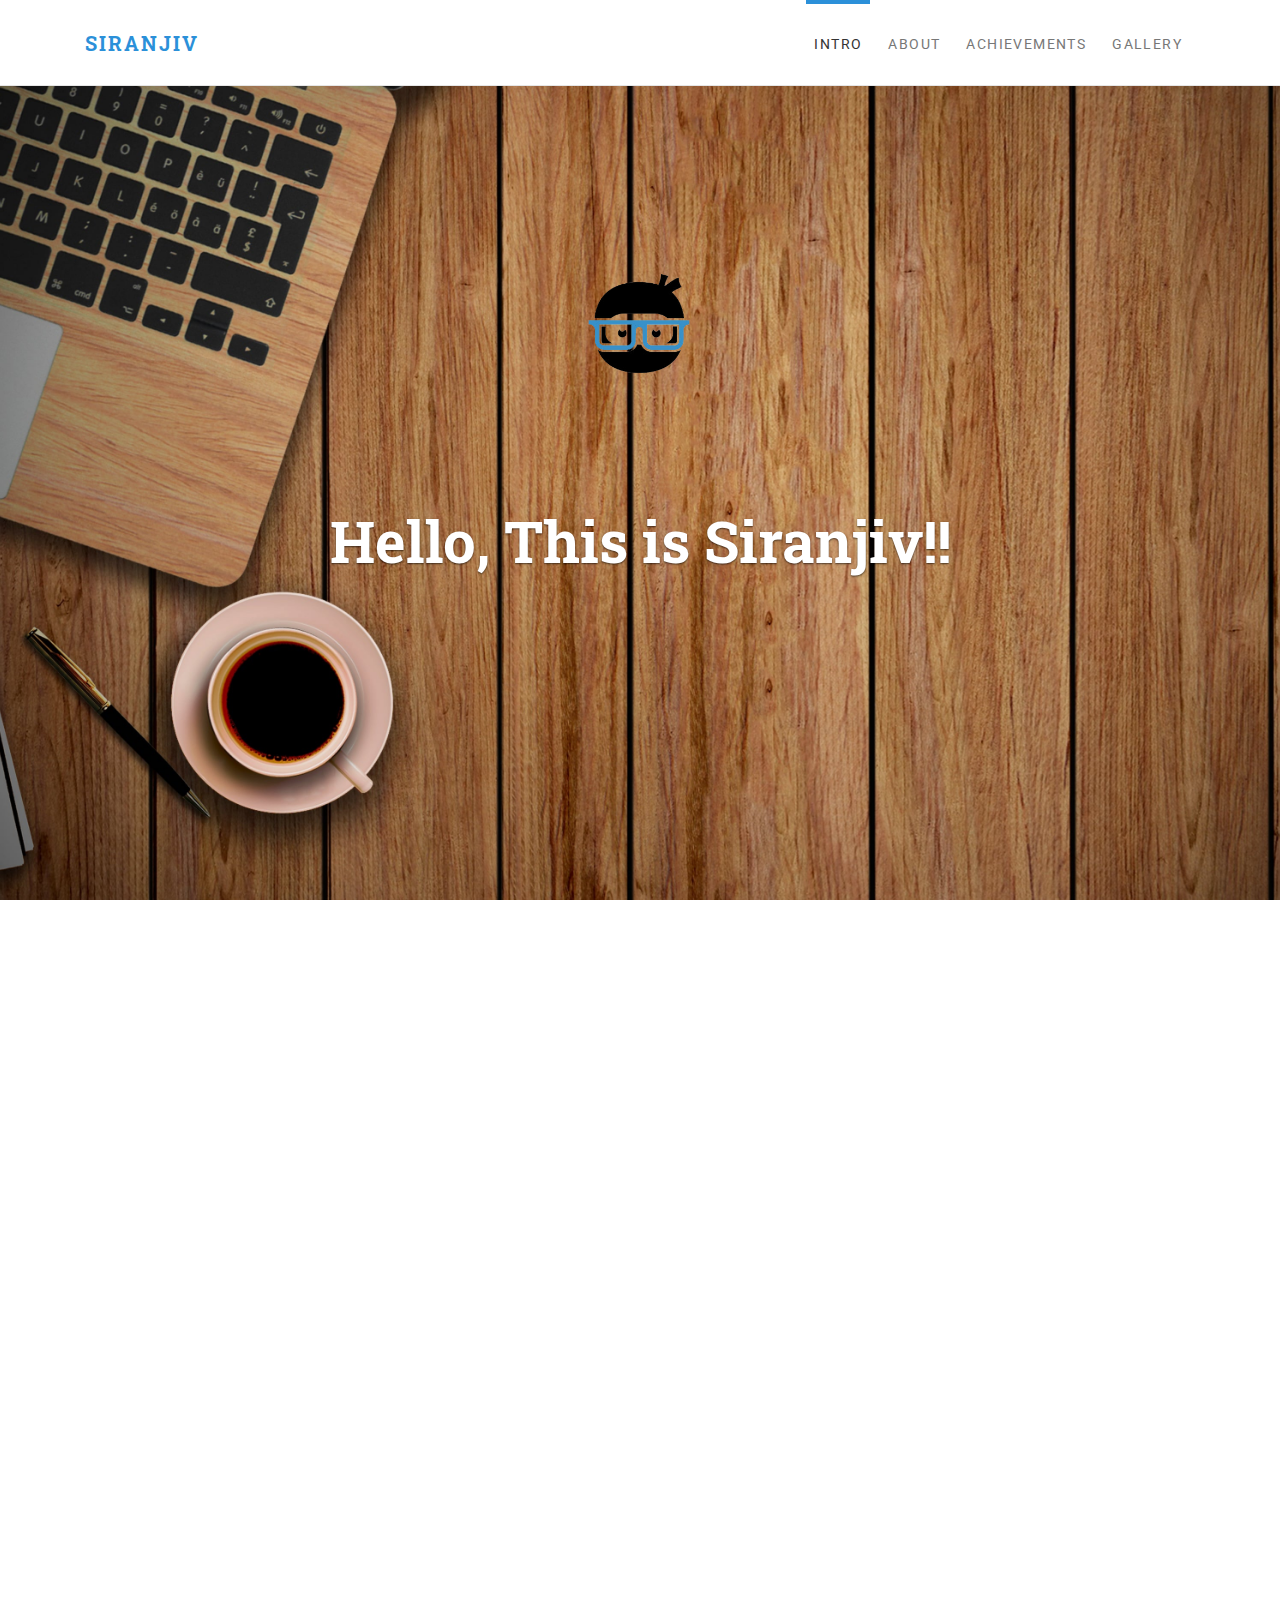
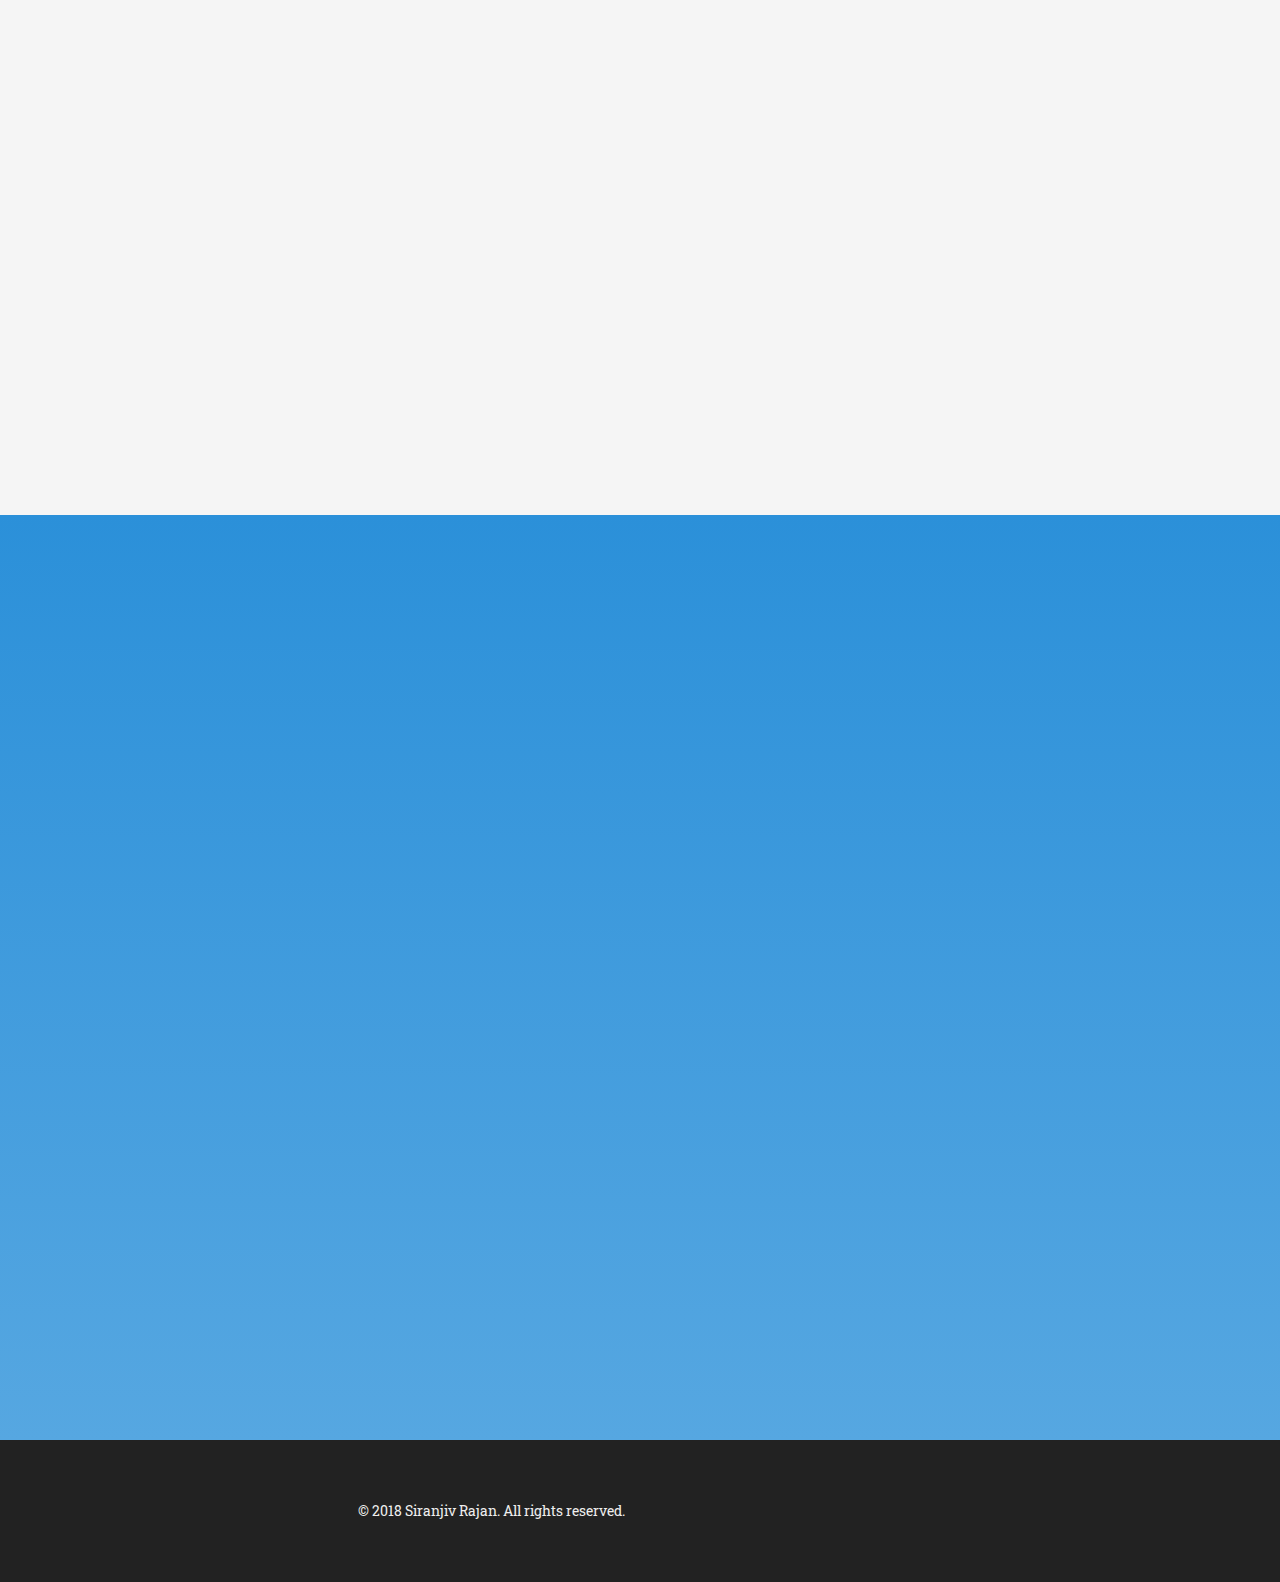
==== commit 1f116222: "font size changed commit" ====
--- a/index.html
+++ b/index.html
@@ -98,19 +98,19 @@
       </header>
       <div class="row">
         <div data-animate="fadeInUp" class="col-lg-6">
-          <p></p>Hii, This is Siranjiv</p>
+          <p></p>Hii, This is <span style="font: size 130%;"><strong>Siranjiv</strong></span></p>
           <p>
-            I am a web developer and a Research & Development Engineer, who wants to build intelligent systems.
+            I am a web developer and <strong>a Research & Development Engineer</strong>, who wants to build intelligent systems.
             I always want to have a lot of breadth and depth in my knowledge.
             I had built web applications, prediction systems, web APIs and spark batches in my projects at Infoview
             Technologies.
-            I had been involved in the development of Intelligent systems like developed intelligent system like
+            I had been involved in the development of <strong>Intelligent systems </strong>like developed intelligent system like
             Maya(chatbot), mailling system(IV-mail) and Rule Engine.
           </p>
 
           <p>
-            I am a social person and love to make new friends. I belive that this quality had helped me tp become a
-            leader at young age.
+            I am a <strong>social person </strong>and love to make new friends. I belive that this quality had helped me tp become a
+          <strong>leader at young age</strong>.
             I love leadership and always want to influence people.
             I was the class representative in the first two years. It is during this time I started loving
             the job of being a leader. I further became the placement representative and played an important role in
@@ -119,7 +119,7 @@
           </p>
 
           <p>
-            I play FootBall and Cricket. I love to paint. I always love to read books.
+            I play <strong>FootBall and Cricket</strong>. I love to paint. I always love to read books.
           </p>
 
 
@@ -208,10 +208,10 @@
             </div>
             </a>
             <div data-category="webdesign" class="reference-item col-lg-6 col-md-6">
-              <p>This is one of the proudest moment of my life. Meeting the CEOs ‘Cheran Chandrasekaran’ and
-                ‘Subramanya Natarajan’ spending three days with
+              <p style="font-size:120%">This is one of the proudest moment of my life. Meeting the CEOs <strong>‘Cheran Chandrasekaran’</strong> and
+              <strong>‘Subramanya Natarajan’</strong> spending three days with
                 them made me learn a lot from them.</p>
-              <p> I got a chance to spend time with them closely and understood a lot about their life experiences, how
+              <p style="font-size:120%"> I got a chance to spend time with them closely and understood a lot about their life experiences, how
                 they
                 faced their failures and their attitude towards success and failures.</p>
               </p>
@@ -222,11 +222,13 @@
           <div class="row">
 
             <div data-category="webdesign" class="reference-item col-lg-6 col-md-6">
-              <p>This picture was taken during Leadership Meet, at Kumarakoam Lake Resort, Cochin on March 10,11,12
+              <p style="font-size:120%">This picture was taken during Leadership Meet, at Kumarakoam Lake Resort, Cochin on March 10,11,12
                 2018.
                 I felt elated when I was selected one among the 24 employees selected from the whole company to be
-                recognized as future
-                leaders. With merely one and a half years of experience, I was the only one with that experience in
+                recognized as <strong>future
+                leaders</strong>.</p>
+
+                <p style="font-size:120%"> With merely one and a half years of experience, I was the only one with that experience in
                 this leadership meet.
                 I always believed that I had leadership abilities and this incident made me believe even stronger in my
                 abilities
@@ -269,15 +271,15 @@
             </div>
             </a>
             <div data-category="webdesign" class="reference-item col-lg-6 col-md-6">
-              <p>My First Project 'GreenEye' in Infoview fetched me with great recognition in the company. </p>
-              <p>The Product consisted of 10 members with both experienced and fresh working professionals, designing
+              <p style="font-size:120%">My First Project 'GreenEye' in Infoview fetched me with great recognition in the company. </p>
+              <p style="font-size:120%">The Product consisted of 10 members with both experienced and fresh working professionals, designing
                 and developing
-                a project Management Tool with AI features. Even though, I was a freshman, my manager was very
+                a project Management Tool with AI features. Even though, I was a fresher, my manager was very
                 impressed
-                by the great commitment I showed towards my work. My inquisitiveness, along with the perfection in
+                by the great commitment I showed towards my work. My inquisitiveness, along with the <strong>perfection in
                 delivering
-                the product made me the best performer of the team.</p>
-              <p>I developed features like Automatic Story Creation and Issue Status Prediction. The product was a
+                the product</strong> made me the best performer of the team.</p>
+              <p style="font-size:120%">I developed features like Automatic Story Creation and Issue Status Prediction. The product was a
                 success and
                 our team was honored for that in the Infoview Magazine, the InfoPulse Vol II.</p>
               <!-- <p class="buttons text-center"><a href="javascript:void(0);" class="btn btn-outline-primary"><i class="fa fa-globe"></i> Visit website</a> -->
